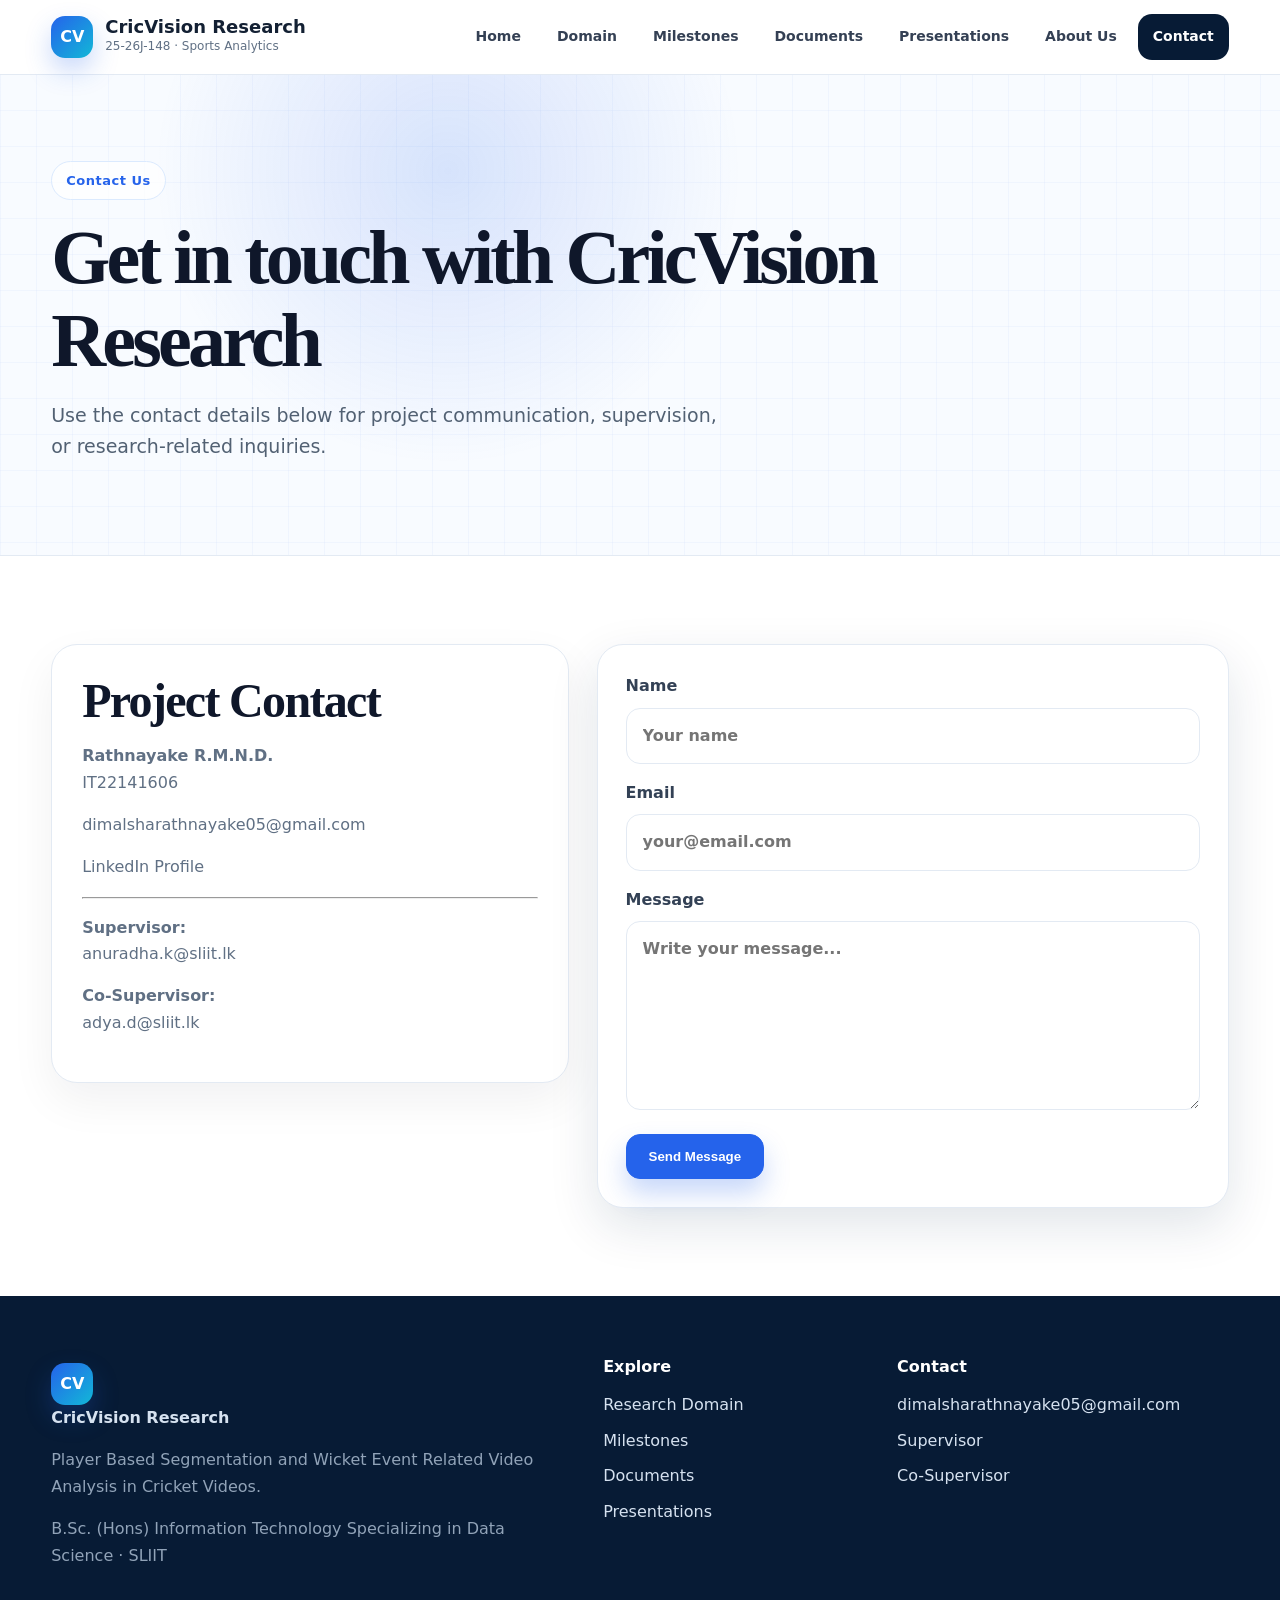
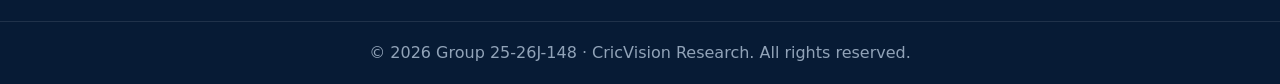
==== cricvision-research-website/contact.html @ 36f0047b "first commit" ====
<!DOCTYPE html>
<html lang="en">
<head>
  <meta charset="UTF-8" />
  <meta name="viewport" content="width=device-width, initial-scale=1.0" />
  <meta name="description" content="CricVision Research - Player Based Segmentation and Wicket Event Related Video Analysis in Cricket Videos." />
  <link rel="stylesheet" href="css/style.css" />
  <title>Contact Us | CricVision Research</title>
</head>
<body>
  <header class="site-header">
    <div class="container nav-shell">
      <a href="index.html" class="brand" aria-label="CricVision Research home">
        <span class="brand-mark">CV</span>
        <span><strong>CricVision Research</strong><small>25-26J-148 · Sports Analytics</small></span>
      </a>
      <button class="nav-toggle" aria-label="Open navigation" aria-expanded="false">
        <span></span><span></span><span></span>
      </button>
      <nav class="primary-nav" aria-label="Primary navigation">
        <a href="index.html">Home</a>
        <a href="domain.html">Domain</a>
        <a href="milestones.html">Milestones</a>
        <a href="documents.html">Documents</a>
        <a href="presentations.html">Presentations</a>
        <a href="about.html">About Us</a>
        <a href="contact.html">Contact</a>
      </nav>
    </div>
  </header>
  <main><section class="page-hero grid-bg"><div class="container"><span class="section-kicker">Contact Us</span><h1>Get in touch with CricVision Research</h1><p>Use the contact details below for project communication, supervision, or research-related inquiries.</p></div></section><section class="section"><div class="container contact-grid"><article class="content-card reveal"><h2>Project Contact</h2><p><strong>Rathnayake R.M.N.D.</strong><br>IT22141606</p><p><a href="mailto:dimalsharathnayake05@gmail.com">dimalsharathnayake05@gmail.com</a></p><p><a href="https://www.linkedin.com/in/dimalsha-rathnayake-b81723345" target="_blank" rel="noopener">LinkedIn Profile</a></p><hr><p><strong>Supervisor:</strong><br><a href="mailto:anuradha.k@sliit.lk">anuradha.k@sliit.lk</a></p><p><strong>Co-Supervisor:</strong><br><a href="mailto:adya.d@sliit.lk">adya.d@sliit.lk</a></p></article><form class="contact-form reveal" action="mailto:dimalsharathnayake05@gmail.com" method="post" enctype="text/plain"><label>Name<input type="text" name="name" placeholder="Your name"></label><label>Email<input type="email" name="email" placeholder="your@email.com"></label><label>Message<textarea name="message" rows="6" placeholder="Write your message..."></textarea></label><button class="btn btn-primary" type="submit">Send Message</button></form></div></section></main>
  <footer class="footer">
    <div class="container footer-grid">
      <div>
        <a class="footer-brand" href="index.html"><span class="brand-mark">CV</span><strong>CricVision Research</strong></a>
        <p>Player Based Segmentation and Wicket Event Related Video Analysis in Cricket Videos.</p>
        <p class="muted">B.Sc. (Hons) Information Technology Specializing in Data Science · SLIIT</p>
      </div>
      <div>
        <h4>Explore</h4>
        <a href="domain.html">Research Domain</a>
        <a href="milestones.html">Milestones</a>
        <a href="documents.html">Documents</a>
        <a href="presentations.html">Presentations</a>
      </div>
      <div>
        <h4>Contact</h4>
        <a href="mailto:dimalsharathnayake05@gmail.com">dimalsharathnayake05@gmail.com</a>
        <a href="mailto:anuradha.k@sliit.lk">Supervisor</a>
        <a href="mailto:adya.d@sliit.lk">Co-Supervisor</a>
      </div>
    </div>
    <div class="footer-bottom">© <span id="year"></span> Group 25-26J-148 · CricVision Research. All rights reserved.</div>
  </footer>
  <script src="js/main.js"></script>
</body>
</html>
---- cricvision-research-website/css/style.css ----
:root{--navy:#071b35;--deep:#0b2d4b;--blue:#2563eb;--cyan:#12b8d7;--ink:#132033;--muted:#607084;--line:#e3eaf3;--bg:#f7fbff;--white:#fff;--shadow:0 18px 50px rgba(11,45,75,.12);--radius:26px;}
*{box-sizing:border-box}html{scroll-behavior:smooth}body{margin:0;font-family:Inter,ui-sans-serif,system-ui,-apple-system,BlinkMacSystemFont,"Segoe UI",Arial,sans-serif;background:var(--white);color:var(--ink);line-height:1.65}a{color:inherit;text-decoration:none}img{max-width:100%;display:block}.container{width:min(1180px,92%);margin:auto}.grid-bg{background:linear-gradient(90deg,rgba(37,99,235,.04) 1px,transparent 1px),linear-gradient(0deg,rgba(37,99,235,.04) 1px,transparent 1px),radial-gradient(circle at 35% 20%,rgba(37,99,235,.16),transparent 32%),#f8fbff;background-size:36px 36px,36px 36px,100% 100%}
.site-header{position:sticky;top:0;z-index:20;background:rgba(255,255,255,.88);backdrop-filter:blur(18px);border-bottom:1px solid var(--line)}.nav-shell{height:74px;display:flex;align-items:center;justify-content:space-between;gap:24px}.brand,.footer-brand{display:flex;align-items:center;gap:12px}.brand-mark{width:42px;height:42px;border-radius:14px;display:grid;place-items:center;color:white;font-weight:900;background:linear-gradient(135deg,var(--blue),var(--cyan));box-shadow:0 12px 26px rgba(37,99,235,.25)}.brand strong{display:block;font-size:18px;line-height:1.05}.brand small{display:block;color:var(--muted);font-size:12px}.primary-nav{display:flex;align-items:center;gap:6px}.primary-nav a{padding:11px 15px;border-radius:14px;color:#344054;font-weight:650;font-size:14px}.primary-nav a:hover,.primary-nav a.active{background:var(--navy);color:#fff}.nav-toggle{display:none;background:#fff;border:1px solid var(--line);border-radius:14px;width:46px;height:42px;padding:9px}.nav-toggle span{display:block;height:2px;background:var(--ink);margin:5px 0;border-radius:2px}
.hero{padding:86px 0 92px;min-height:calc(100vh - 74px);display:flex;align-items:center}.hero-grid{display:grid;grid-template-columns:1fr 1.05fr;gap:56px;align-items:center}.eyebrow,.section-kicker{display:inline-flex;align-items:center;gap:8px;padding:8px 14px;border:1px solid #dbeafe;border-radius:999px;background:rgba(255,255,255,.72);color:var(--blue);font-weight:800;font-size:13px;letter-spacing:.04em}.eyebrow span{width:10px;height:10px;border-radius:50%;background:var(--blue);box-shadow:0 0 0 6px rgba(37,99,235,.13)}h1,h2,h3{font-family:Georgia,"Times New Roman",serif;color:#0f172a;line-height:1.08;margin:0}h1{font-size:clamp(42px,6vw,76px);letter-spacing:-.05em}h2{font-size:clamp(30px,4vw,48px);letter-spacing:-.035em}h3{font-size:22px}.hero-copy p,.page-hero p,.section-lead{font-size:19px;color:#526173;max-width:680px}.hero-actions{display:flex;gap:14px;flex-wrap:wrap;margin:28px 0}.btn{display:inline-flex;align-items:center;justify-content:center;padding:14px 22px;border-radius:14px;font-weight:800;border:1px solid var(--line);transition:.25s}.btn-primary{background:var(--blue);color:#fff;border-color:var(--blue);box-shadow:0 14px 26px rgba(37,99,235,.25)}.btn-primary:hover{transform:translateY(-2px);box-shadow:0 18px 32px rgba(37,99,235,.32)}.btn-soft{background:#fff;color:#344054}.btn-disabled{background:#eef2f7;color:#8a96a6;cursor:not-allowed}.metrics-row{display:grid;grid-template-columns:repeat(3,1fr);gap:14px;margin-top:36px}.metrics-row article{background:rgba(255,255,255,.78);border:1px solid var(--line);border-radius:20px;padding:18px;text-align:center;box-shadow:0 12px 34px rgba(15,23,42,.06)}.metrics-row strong{display:block;font-size:26px}.metrics-row span{font-size:13px;color:var(--muted);font-weight:700}
.browser-card{background:rgba(255,255,255,.84);border:1px solid var(--line);border-radius:30px;box-shadow:var(--shadow);padding:18px}.browser-dots{height:32px;display:flex;align-items:center;gap:8px}.browser-dots span{width:12px;height:12px;border-radius:50%;background:#f87171}.browser-dots span:nth-child(2){background:#fbbf24}.browser-dots span:nth-child(3){background:#34d399}.browser-dots em{margin-left:12px;color:#97a3b6;font-size:12px;font-style:normal;font-weight:700}.stadium-card{position:relative;min-height:360px;border-radius:22px;overflow:hidden;background:radial-gradient(circle at 50% 20%,#eff6ff 0 8%,transparent 9%),linear-gradient(160deg,#113b5c,#143d2e 45%,#a7c081 47%,#d8ccb1 61%,#7cb069 62%,#123);box-shadow:inset 0 0 80px rgba(255,255,255,.25)}.pitch{position:absolute;left:43%;bottom:0;width:130px;height:250px;background:linear-gradient(#d5c6a3,#eadfc7);clip-path:polygon(32% 0,68% 0,92% 100%,8% 100%);opacity:.85}.wickets{position:absolute;left:50%;top:46%;width:54px;height:86px;transform:translateX(-50%);border-left:8px solid #4b3a2b;border-right:8px solid #4b3a2b}.wickets:after{content:"";position:absolute;left:18px;top:0;height:86px;border-left:8px solid #4b3a2b}.signal-card{position:absolute;background:#fff;border:1px solid var(--line);border-radius:18px;padding:14px 18px;box-shadow:0 18px 34px rgba(15,23,42,.14);font-size:13px;color:var(--muted);font-weight:800}.signal-card strong{font-size:24px;color:var(--ink)}.signal-card.top{right:-26px;top:-14px}.signal-card.bottom{left:-30px;bottom:-22px}.signal-card.bottom span{display:inline-block;width:10px;height:10px;border-radius:50%;background:var(--blue);margin-right:8px}.query-bar{display:flex;justify-content:space-between;gap:10px;align-items:center;margin-top:14px;border:1px solid var(--line);border-radius:15px;padding:12px 16px;color:#7a8799;font-family:ui-monospace,SFMono-Regular,Menlo,monospace;font-size:13px}.query-bar span{background:#eff6ff;color:var(--blue);padding:3px 8px;border-radius:8px}.tag-row{display:flex;gap:10px;flex-wrap:wrap;margin-top:12px}.tag-row span{background:#f8fafc;border:1px solid var(--line);border-radius:12px;padding:8px 12px;color:#64748b;font-size:13px;font-weight:700}
.section{padding:88px 0}.section-alt{background:var(--bg)}.center{text-align:center}.center .section-lead{margin:18px auto 0}.feature-grid,.card-grid,.process-grid{display:grid;grid-template-columns:repeat(4,1fr);gap:22px;margin-top:38px}.feature-card,.process-card,.content-card,.download-card,.timeline-card,.team-card{background:#fff;border:1px solid var(--line);border-radius:var(--radius);box-shadow:0 18px 45px rgba(15,23,42,.06)}.feature-card{padding:28px}.feature-card .icon{width:54px;height:54px;border-radius:18px;display:grid;place-items:center;background:linear-gradient(135deg,var(--blue),var(--cyan));color:#fff;font-weight:900;margin-bottom:18px}.feature-card p,.process-card p,.content-card p,.team-text,.download-card p{color:var(--muted)}.split{display:grid;grid-template-columns:.9fr 1.1fr;gap:40px;align-items:center}.component-stack{display:grid;gap:18px}.component-stack article{background:#fff;border:1px solid var(--line);border-radius:24px;padding:24px;box-shadow:0 18px 45px rgba(15,23,42,.06)}.component-stack span,.doc-type{color:var(--blue);font-weight:900;font-size:12px;text-transform:uppercase;letter-spacing:.08em}.page-hero{padding:86px 0 74px;border-bottom:1px solid var(--line)}.page-hero h1{max-width:980px;margin-top:16px}.two-col{display:grid;grid-template-columns:repeat(2,1fr);gap:24px}.content-card{padding:30px}.nice-list{padding-left:20px;color:var(--muted)}.nice-list li{margin:8px 0}.process-grid{grid-template-columns:repeat(3,1fr)}.process-card{padding:26px}.process-card>span{display:inline-grid;place-items:center;width:42px;height:42px;border-radius:14px;background:#eff6ff;color:var(--blue);font-weight:900;margin-bottom:14px}.tech-cloud{display:flex;flex-wrap:wrap;gap:12px;justify-content:center}.tech-cloud span{padding:12px 16px;border-radius:999px;background:#fff;border:1px solid var(--line);box-shadow:0 10px 25px rgba(15,23,42,.05);font-weight:800;color:#475569}
.timeline{position:relative;max-width:980px;margin:auto}.timeline:before{content:"";position:absolute;left:18px;top:0;bottom:0;width:2px;background:linear-gradient(var(--cyan),var(--blue))}.timeline-item{position:relative;padding:0 0 24px 58px}.timeline-dot{position:absolute;left:7px;top:25px;width:24px;height:24px;border-radius:50%;background:#fff;border:6px solid var(--blue);box-shadow:0 0 0 8px rgba(37,99,235,.1)}.timeline-item.pending .timeline-dot{border-color:var(--cyan)}.timeline-card{padding:24px}.timeline-meta{display:flex;gap:10px;flex-wrap:wrap;align-items:center;margin-top:14px;color:var(--muted);font-size:14px;font-weight:700}.badge{padding:7px 10px;border-radius:999px}.badge.done{background:#dcfce7;color:#15803d}.badge.soon{background:#e0f2fe;color:#0369a1}.table-wrap{overflow:auto;border-radius:22px;border:1px solid var(--line);box-shadow:var(--shadow);margin-top:32px}table{width:100%;border-collapse:collapse;background:#fff}th,td{padding:16px 18px;text-align:left;border-bottom:1px solid var(--line)}th{background:linear-gradient(135deg,var(--blue),var(--cyan));color:#fff}tbody tr:nth-child(even){background:#f8fbff}.downloads{grid-template-columns:repeat(2,1fr)}.download-card{padding:26px;display:flex;justify-content:space-between;align-items:flex-end;gap:18px}
.team-grid{display:grid;grid-template-columns:repeat(2,minmax(260px,410px));justify-content:center;gap:28px}.team-card{text-align:center;overflow:hidden;padding-bottom:26px}.team-cover{height:150px;background:linear-gradient(135deg,#0b2d4b,#075985)}.avatar{width:112px;height:112px;margin:-56px auto 14px;border-radius:50%;display:grid;place-items:center;background:#fff;box-shadow:0 16px 35px rgba(15,23,42,.16);border:8px solid #fff}.avatar span{width:88px;height:88px;border-radius:50%;display:grid;place-items:center;background:linear-gradient(135deg,var(--blue),var(--cyan));color:#fff;font-size:28px;font-weight:900}.student-id{color:#64748b;margin-top:4px;letter-spacing:.06em}.role-pill{display:inline-block;margin:10px 18px;padding:10px 16px;border-radius:999px;background:#f1f5f9;color:#0377b5;font-weight:800}.team-text{padding:0 30px}.socials{display:flex;gap:12px;justify-content:center;margin-top:20px}.socials a{width:46px;height:46px;border-radius:50%;display:grid;place-items:center;background:#f8fafc;border:1px solid var(--line);color:#475569}.socials svg{width:22px;height:22px}.contact-grid{display:grid;grid-template-columns:.9fr 1.1fr;gap:28px;align-items:start}.contact-form{background:#fff;border:1px solid var(--line);border-radius:var(--radius);box-shadow:var(--shadow);padding:28px}.contact-form label{display:block;font-weight:800;color:#334155;margin-bottom:16px}.contact-form input,.contact-form textarea{width:100%;margin-top:8px;border:1px solid var(--line);border-radius:14px;padding:14px 16px;font:inherit;color:var(--ink);outline:none}.contact-form input:focus,.contact-form textarea:focus{border-color:var(--blue);box-shadow:0 0 0 4px rgba(37,99,235,.1)}
.footer{background:#071b35;color:#d6e2f0;padding:58px 0 0}.footer-grid{display:grid;grid-template-columns:1.4fr .7fr .9fr;gap:36px}.footer a{display:block;color:#d6e2f0;margin:9px 0}.footer h4{color:#fff;margin:0 0 12px}.footer p,.muted{color:#91a3b8}.footer-bottom{text-align:center;border-top:1px solid rgba(255,255,255,.1);padding:18px;margin-top:36px;color:#91a3b8}.reveal{opacity:0;transform:translateY(20px);transition:.7s ease}.reveal.visible{opacity:1;transform:translateY(0)}
@media (max-width:980px){.primary-nav{position:absolute;right:4%;top:82px;display:none;flex-direction:column;align-items:stretch;background:#fff;border:1px solid var(--line);border-radius:22px;padding:12px;box-shadow:var(--shadow);width:min(340px,92vw)}.primary-nav.open{display:flex}.nav-toggle{display:block}.hero-grid,.split,.two-col,.contact-grid{grid-template-columns:1fr}.hero{padding:56px 0}.feature-grid,.process-grid{grid-template-columns:repeat(2,1fr)}.downloads,.team-grid{grid-template-columns:1fr}.download-card{align-items:flex-start;flex-direction:column}.footer-grid{grid-template-columns:1fr}.hero-visual{order:-1}.stadium-card{min-height:280px}}
@media (max-width:620px){h1{font-size:42px}.section{padding:64px 0}.feature-grid,.process-grid,.metrics-row{grid-template-columns:1fr}.hero-actions{flex-direction:column}.btn{width:100%}.nav-shell{height:68px}.brand small{display:none}.timeline-item{padding-left:44px}.timeline:before{left:12px}.timeline-dot{left:1px}.table-wrap{font-size:14px}}
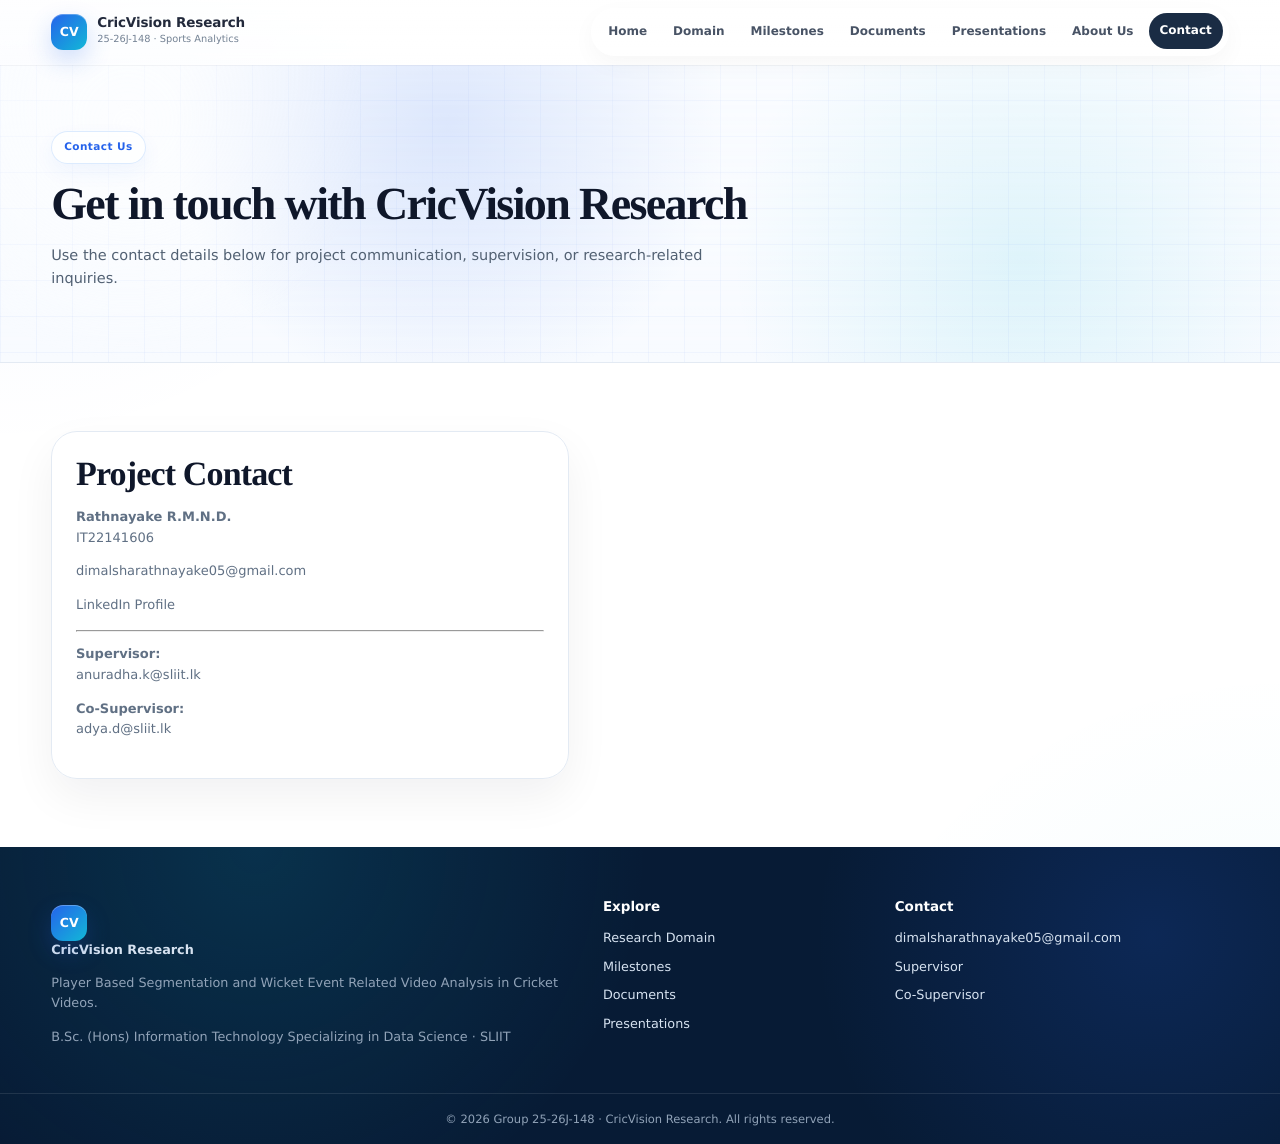
==== commit a4f0fa77: "Update contact.html" ====
--- a/cricvision-research-website/contact.html
+++ b/cricvision-research-website/contact.html
@@ -28,7 +28,31 @@
       </nav>
     </div>
   </header>
-  <main><section class="page-hero grid-bg"><div class="container"><span class="section-kicker">Contact Us</span><h1>Get in touch with CricVision Research</h1><p>Use the contact details below for project communication, supervision, or research-related inquiries.</p></div></section><section class="section"><div class="container contact-grid"><article class="content-card reveal"><h2>Project Contact</h2><p><strong>Rathnayake R.M.N.D.</strong><br>IT22141606</p><p><a href="mailto:dimalsharathnayake05@gmail.com">dimalsharathnayake05@gmail.com</a></p><p><a href="https://www.linkedin.com/in/dimalsha-rathnayake-b81723345" target="_blank" rel="noopener">LinkedIn Profile</a></p><hr><p><strong>Supervisor:</strong><br><a href="mailto:anuradha.k@sliit.lk">anuradha.k@sliit.lk</a></p><p><strong>Co-Supervisor:</strong><br><a href="mailto:adya.d@sliit.lk">adya.d@sliit.lk</a></p></article><form class="contact-form reveal" action="mailto:dimalsharathnayake05@gmail.com" method="post" enctype="text/plain"><label>Name<input type="text" name="name" placeholder="Your name"></label><label>Email<input type="email" name="email" placeholder="your@email.com"></label><label>Message<textarea name="message" rows="6" placeholder="Write your message..."></textarea></label><button class="btn btn-primary" type="submit">Send Message</button></form></div></section></main>
+
+  <main>
+    <section class="page-hero grid-bg">
+      <div class="container">
+        <span class="section-kicker">Contact Us</span>
+        <h1>Get in touch with CricVision Research</h1>
+        <p>Use the contact details below for project communication, supervision, or research-related inquiries.</p>
+      </div>
+    </section>
+
+    <section class="section">
+      <div class="container contact-grid">
+        <article class="content-card reveal">
+          <h2>Project Contact</h2>
+          <p><strong>Rathnayake R.M.N.D.</strong><br>IT22141606</p>
+          <p><a href="mailto:dimalsharathnayake05@gmail.com">dimalsharathnayake05@gmail.com</a></p>
+          <p><a href="https://www.linkedin.com/in/dimalsha-rathnayake-b81723345" target="_blank" rel="noopener">LinkedIn Profile</a></p>
+          <hr>
+          <p><strong>Supervisor:</strong><br><a href="mailto:anuradha.k@sliit.lk">anuradha.k@sliit.lk</a></p>
+          <p><strong>Co-Supervisor:</strong><br><a href="mailto:adya.d@sliit.lk">adya.d@sliit.lk</a></p>
+        </article>
+      </div>
+    </section>
+  </main>
+
   <footer class="footer">
     <div class="container footer-grid">
       <div>
@@ -52,6 +76,7 @@
     </div>
     <div class="footer-bottom">© <span id="year"></span> Group 25-26J-148 · CricVision Research. All rights reserved.</div>
   </footer>
+
   <script src="js/main.js"></script>
 </body>
-</html>+</html>
--- a/cricvision-research-website/css/style.css
+++ b/cricvision-research-website/css/style.css
@@ -1,12 +1,1646 @@
-
-:root{--navy:#071b35;--deep:#0b2d4b;--blue:#2563eb;--cyan:#12b8d7;--ink:#132033;--muted:#607084;--line:#e3eaf3;--bg:#f7fbff;--white:#fff;--shadow:0 18px 50px rgba(11,45,75,.12);--radius:26px;}
-*{box-sizing:border-box}html{scroll-behavior:smooth}body{margin:0;font-family:Inter,ui-sans-serif,system-ui,-apple-system,BlinkMacSystemFont,"Segoe UI",Arial,sans-serif;background:var(--white);color:var(--ink);line-height:1.65}a{color:inherit;text-decoration:none}img{max-width:100%;display:block}.container{width:min(1180px,92%);margin:auto}.grid-bg{background:linear-gradient(90deg,rgba(37,99,235,.04) 1px,transparent 1px),linear-gradient(0deg,rgba(37,99,235,.04) 1px,transparent 1px),radial-gradient(circle at 35% 20%,rgba(37,99,235,.16),transparent 32%),#f8fbff;background-size:36px 36px,36px 36px,100% 100%}
-.site-header{position:sticky;top:0;z-index:20;background:rgba(255,255,255,.88);backdrop-filter:blur(18px);border-bottom:1px solid var(--line)}.nav-shell{height:74px;display:flex;align-items:center;justify-content:space-between;gap:24px}.brand,.footer-brand{display:flex;align-items:center;gap:12px}.brand-mark{width:42px;height:42px;border-radius:14px;display:grid;place-items:center;color:white;font-weight:900;background:linear-gradient(135deg,var(--blue),var(--cyan));box-shadow:0 12px 26px rgba(37,99,235,.25)}.brand strong{display:block;font-size:18px;line-height:1.05}.brand small{display:block;color:var(--muted);font-size:12px}.primary-nav{display:flex;align-items:center;gap:6px}.primary-nav a{padding:11px 15px;border-radius:14px;color:#344054;font-weight:650;font-size:14px}.primary-nav a:hover,.primary-nav a.active{background:var(--navy);color:#fff}.nav-toggle{display:none;background:#fff;border:1px solid var(--line);border-radius:14px;width:46px;height:42px;padding:9px}.nav-toggle span{display:block;height:2px;background:var(--ink);margin:5px 0;border-radius:2px}
-.hero{padding:86px 0 92px;min-height:calc(100vh - 74px);display:flex;align-items:center}.hero-grid{display:grid;grid-template-columns:1fr 1.05fr;gap:56px;align-items:center}.eyebrow,.section-kicker{display:inline-flex;align-items:center;gap:8px;padding:8px 14px;border:1px solid #dbeafe;border-radius:999px;background:rgba(255,255,255,.72);color:var(--blue);font-weight:800;font-size:13px;letter-spacing:.04em}.eyebrow span{width:10px;height:10px;border-radius:50%;background:var(--blue);box-shadow:0 0 0 6px rgba(37,99,235,.13)}h1,h2,h3{font-family:Georgia,"Times New Roman",serif;color:#0f172a;line-height:1.08;margin:0}h1{font-size:clamp(42px,6vw,76px);letter-spacing:-.05em}h2{font-size:clamp(30px,4vw,48px);letter-spacing:-.035em}h3{font-size:22px}.hero-copy p,.page-hero p,.section-lead{font-size:19px;color:#526173;max-width:680px}.hero-actions{display:flex;gap:14px;flex-wrap:wrap;margin:28px 0}.btn{display:inline-flex;align-items:center;justify-content:center;padding:14px 22px;border-radius:14px;font-weight:800;border:1px solid var(--line);transition:.25s}.btn-primary{background:var(--blue);color:#fff;border-color:var(--blue);box-shadow:0 14px 26px rgba(37,99,235,.25)}.btn-primary:hover{transform:translateY(-2px);box-shadow:0 18px 32px rgba(37,99,235,.32)}.btn-soft{background:#fff;color:#344054}.btn-disabled{background:#eef2f7;color:#8a96a6;cursor:not-allowed}.metrics-row{display:grid;grid-template-columns:repeat(3,1fr);gap:14px;margin-top:36px}.metrics-row article{background:rgba(255,255,255,.78);border:1px solid var(--line);border-radius:20px;padding:18px;text-align:center;box-shadow:0 12px 34px rgba(15,23,42,.06)}.metrics-row strong{display:block;font-size:26px}.metrics-row span{font-size:13px;color:var(--muted);font-weight:700}
-.browser-card{background:rgba(255,255,255,.84);border:1px solid var(--line);border-radius:30px;box-shadow:var(--shadow);padding:18px}.browser-dots{height:32px;display:flex;align-items:center;gap:8px}.browser-dots span{width:12px;height:12px;border-radius:50%;background:#f87171}.browser-dots span:nth-child(2){background:#fbbf24}.browser-dots span:nth-child(3){background:#34d399}.browser-dots em{margin-left:12px;color:#97a3b6;font-size:12px;font-style:normal;font-weight:700}.stadium-card{position:relative;min-height:360px;border-radius:22px;overflow:hidden;background:radial-gradient(circle at 50% 20%,#eff6ff 0 8%,transparent 9%),linear-gradient(160deg,#113b5c,#143d2e 45%,#a7c081 47%,#d8ccb1 61%,#7cb069 62%,#123);box-shadow:inset 0 0 80px rgba(255,255,255,.25)}.pitch{position:absolute;left:43%;bottom:0;width:130px;height:250px;background:linear-gradient(#d5c6a3,#eadfc7);clip-path:polygon(32% 0,68% 0,92% 100%,8% 100%);opacity:.85}.wickets{position:absolute;left:50%;top:46%;width:54px;height:86px;transform:translateX(-50%);border-left:8px solid #4b3a2b;border-right:8px solid #4b3a2b}.wickets:after{content:"";position:absolute;left:18px;top:0;height:86px;border-left:8px solid #4b3a2b}.signal-card{position:absolute;background:#fff;border:1px solid var(--line);border-radius:18px;padding:14px 18px;box-shadow:0 18px 34px rgba(15,23,42,.14);font-size:13px;color:var(--muted);font-weight:800}.signal-card strong{font-size:24px;color:var(--ink)}.signal-card.top{right:-26px;top:-14px}.signal-card.bottom{left:-30px;bottom:-22px}.signal-card.bottom span{display:inline-block;width:10px;height:10px;border-radius:50%;background:var(--blue);margin-right:8px}.query-bar{display:flex;justify-content:space-between;gap:10px;align-items:center;margin-top:14px;border:1px solid var(--line);border-radius:15px;padding:12px 16px;color:#7a8799;font-family:ui-monospace,SFMono-Regular,Menlo,monospace;font-size:13px}.query-bar span{background:#eff6ff;color:var(--blue);padding:3px 8px;border-radius:8px}.tag-row{display:flex;gap:10px;flex-wrap:wrap;margin-top:12px}.tag-row span{background:#f8fafc;border:1px solid var(--line);border-radius:12px;padding:8px 12px;color:#64748b;font-size:13px;font-weight:700}
-.section{padding:88px 0}.section-alt{background:var(--bg)}.center{text-align:center}.center .section-lead{margin:18px auto 0}.feature-grid,.card-grid,.process-grid{display:grid;grid-template-columns:repeat(4,1fr);gap:22px;margin-top:38px}.feature-card,.process-card,.content-card,.download-card,.timeline-card,.team-card{background:#fff;border:1px solid var(--line);border-radius:var(--radius);box-shadow:0 18px 45px rgba(15,23,42,.06)}.feature-card{padding:28px}.feature-card .icon{width:54px;height:54px;border-radius:18px;display:grid;place-items:center;background:linear-gradient(135deg,var(--blue),var(--cyan));color:#fff;font-weight:900;margin-bottom:18px}.feature-card p,.process-card p,.content-card p,.team-text,.download-card p{color:var(--muted)}.split{display:grid;grid-template-columns:.9fr 1.1fr;gap:40px;align-items:center}.component-stack{display:grid;gap:18px}.component-stack article{background:#fff;border:1px solid var(--line);border-radius:24px;padding:24px;box-shadow:0 18px 45px rgba(15,23,42,.06)}.component-stack span,.doc-type{color:var(--blue);font-weight:900;font-size:12px;text-transform:uppercase;letter-spacing:.08em}.page-hero{padding:86px 0 74px;border-bottom:1px solid var(--line)}.page-hero h1{max-width:980px;margin-top:16px}.two-col{display:grid;grid-template-columns:repeat(2,1fr);gap:24px}.content-card{padding:30px}.nice-list{padding-left:20px;color:var(--muted)}.nice-list li{margin:8px 0}.process-grid{grid-template-columns:repeat(3,1fr)}.process-card{padding:26px}.process-card>span{display:inline-grid;place-items:center;width:42px;height:42px;border-radius:14px;background:#eff6ff;color:var(--blue);font-weight:900;margin-bottom:14px}.tech-cloud{display:flex;flex-wrap:wrap;gap:12px;justify-content:center}.tech-cloud span{padding:12px 16px;border-radius:999px;background:#fff;border:1px solid var(--line);box-shadow:0 10px 25px rgba(15,23,42,.05);font-weight:800;color:#475569}
-.timeline{position:relative;max-width:980px;margin:auto}.timeline:before{content:"";position:absolute;left:18px;top:0;bottom:0;width:2px;background:linear-gradient(var(--cyan),var(--blue))}.timeline-item{position:relative;padding:0 0 24px 58px}.timeline-dot{position:absolute;left:7px;top:25px;width:24px;height:24px;border-radius:50%;background:#fff;border:6px solid var(--blue);box-shadow:0 0 0 8px rgba(37,99,235,.1)}.timeline-item.pending .timeline-dot{border-color:var(--cyan)}.timeline-card{padding:24px}.timeline-meta{display:flex;gap:10px;flex-wrap:wrap;align-items:center;margin-top:14px;color:var(--muted);font-size:14px;font-weight:700}.badge{padding:7px 10px;border-radius:999px}.badge.done{background:#dcfce7;color:#15803d}.badge.soon{background:#e0f2fe;color:#0369a1}.table-wrap{overflow:auto;border-radius:22px;border:1px solid var(--line);box-shadow:var(--shadow);margin-top:32px}table{width:100%;border-collapse:collapse;background:#fff}th,td{padding:16px 18px;text-align:left;border-bottom:1px solid var(--line)}th{background:linear-gradient(135deg,var(--blue),var(--cyan));color:#fff}tbody tr:nth-child(even){background:#f8fbff}.downloads{grid-template-columns:repeat(2,1fr)}.download-card{padding:26px;display:flex;justify-content:space-between;align-items:flex-end;gap:18px}
-.team-grid{display:grid;grid-template-columns:repeat(2,minmax(260px,410px));justify-content:center;gap:28px}.team-card{text-align:center;overflow:hidden;padding-bottom:26px}.team-cover{height:150px;background:linear-gradient(135deg,#0b2d4b,#075985)}.avatar{width:112px;height:112px;margin:-56px auto 14px;border-radius:50%;display:grid;place-items:center;background:#fff;box-shadow:0 16px 35px rgba(15,23,42,.16);border:8px solid #fff}.avatar span{width:88px;height:88px;border-radius:50%;display:grid;place-items:center;background:linear-gradient(135deg,var(--blue),var(--cyan));color:#fff;font-size:28px;font-weight:900}.student-id{color:#64748b;margin-top:4px;letter-spacing:.06em}.role-pill{display:inline-block;margin:10px 18px;padding:10px 16px;border-radius:999px;background:#f1f5f9;color:#0377b5;font-weight:800}.team-text{padding:0 30px}.socials{display:flex;gap:12px;justify-content:center;margin-top:20px}.socials a{width:46px;height:46px;border-radius:50%;display:grid;place-items:center;background:#f8fafc;border:1px solid var(--line);color:#475569}.socials svg{width:22px;height:22px}.contact-grid{display:grid;grid-template-columns:.9fr 1.1fr;gap:28px;align-items:start}.contact-form{background:#fff;border:1px solid var(--line);border-radius:var(--radius);box-shadow:var(--shadow);padding:28px}.contact-form label{display:block;font-weight:800;color:#334155;margin-bottom:16px}.contact-form input,.contact-form textarea{width:100%;margin-top:8px;border:1px solid var(--line);border-radius:14px;padding:14px 16px;font:inherit;color:var(--ink);outline:none}.contact-form input:focus,.contact-form textarea:focus{border-color:var(--blue);box-shadow:0 0 0 4px rgba(37,99,235,.1)}
-.footer{background:#071b35;color:#d6e2f0;padding:58px 0 0}.footer-grid{display:grid;grid-template-columns:1.4fr .7fr .9fr;gap:36px}.footer a{display:block;color:#d6e2f0;margin:9px 0}.footer h4{color:#fff;margin:0 0 12px}.footer p,.muted{color:#91a3b8}.footer-bottom{text-align:center;border-top:1px solid rgba(255,255,255,.1);padding:18px;margin-top:36px;color:#91a3b8}.reveal{opacity:0;transform:translateY(20px);transition:.7s ease}.reveal.visible{opacity:1;transform:translateY(0)}
-@media (max-width:980px){.primary-nav{position:absolute;right:4%;top:82px;display:none;flex-direction:column;align-items:stretch;background:#fff;border:1px solid var(--line);border-radius:22px;padding:12px;box-shadow:var(--shadow);width:min(340px,92vw)}.primary-nav.open{display:flex}.nav-toggle{display:block}.hero-grid,.split,.two-col,.contact-grid{grid-template-columns:1fr}.hero{padding:56px 0}.feature-grid,.process-grid{grid-template-columns:repeat(2,1fr)}.downloads,.team-grid{grid-template-columns:1fr}.download-card{align-items:flex-start;flex-direction:column}.footer-grid{grid-template-columns:1fr}.hero-visual{order:-1}.stadium-card{min-height:280px}}
-@media (max-width:620px){h1{font-size:42px}.section{padding:64px 0}.feature-grid,.process-grid,.metrics-row{grid-template-columns:1fr}.hero-actions{flex-direction:column}.btn{width:100%}.nav-shell{height:68px}.brand small{display:none}.timeline-item{padding-left:44px}.timeline:before{left:12px}.timeline-dot{left:1px}.table-wrap{font-size:14px}}
+:root {
+  --navy: #071b35;
+  --deep: #0b2d4b;
+  --blue: #2563eb;
+  --blue-2: #1d4ed8;
+  --cyan: #12b8d7;
+  --cyan-soft: #e0f7ff;
+  --ink: #132033;
+  --heading: #0f172a;
+  --muted: #607084;
+  --line: #e3eaf3;
+  --bg: #f7fbff;
+  --white: #ffffff;
+
+  --shadow-sm: 0 8px 24px rgba(15, 23, 42, 0.07);
+  --shadow: 0 18px 50px rgba(11, 45, 75, 0.12);
+  --shadow-lg: 0 28px 80px rgba(11, 45, 75, 0.16);
+
+  --radius: 26px;
+  --radius-md: 18px;
+  --radius-sm: 14px;
+
+  --ease: cubic-bezier(0.22, 1, 0.36, 1);
+  --fast: 180ms var(--ease);
+  --normal: 320ms var(--ease);
+  --slow: 720ms var(--ease);
+}
+
+* {
+  box-sizing: border-box;
+}
+
+html {
+  scroll-behavior: smooth;
+  font-size: 14px;
+}
+
+body {
+  margin: 0;
+  font-family: Inter, ui-sans-serif, system-ui, -apple-system, BlinkMacSystemFont,
+    "Segoe UI", Arial, sans-serif;
+  background:
+    radial-gradient(circle at top left, rgba(37, 99, 235, 0.06), transparent 32rem),
+    radial-gradient(circle at bottom right, rgba(18, 184, 215, 0.06), transparent 34rem),
+    var(--white);
+  color: var(--ink);
+  font-size: 14px;
+  line-height: 1.6;
+  overflow-x: hidden;
+  text-rendering: geometricPrecision;
+  -webkit-font-smoothing: antialiased;
+}
+
+body::selection {
+  background: rgba(37, 99, 235, 0.18);
+  color: var(--heading);
+}
+
+a {
+  color: inherit;
+  text-decoration: none;
+}
+
+img {
+  max-width: 100%;
+  display: block;
+}
+
+button,
+input,
+textarea {
+  font-family: inherit;
+}
+
+.container {
+  width: min(1180px, 92%);
+  margin: auto;
+}
+
+.grid-bg {
+  position: relative;
+  background:
+    linear-gradient(90deg, rgba(37, 99, 235, 0.045) 1px, transparent 1px),
+    linear-gradient(0deg, rgba(37, 99, 235, 0.045) 1px, transparent 1px),
+    radial-gradient(circle at 35% 20%, rgba(37, 99, 235, 0.16), transparent 32%),
+    radial-gradient(circle at 80% 65%, rgba(18, 184, 215, 0.12), transparent 28%),
+    #f8fbff;
+  background-size: 36px 36px, 36px 36px, 100% 100%, 100% 100%;
+}
+
+.grid-bg::before {
+  content: "";
+  position: absolute;
+  inset: 0;
+  pointer-events: none;
+  background:
+    radial-gradient(circle at 10% 20%, rgba(255, 255, 255, 0.92), transparent 20%),
+    linear-gradient(180deg, rgba(255, 255, 255, 0.3), transparent);
+  opacity: 0.65;
+}
+
+.grid-bg > * {
+  position: relative;
+  z-index: 1;
+}
+
+/* ================================
+   HEADER / NAVIGATION - APPLE STYLE GLASS
+================================ */
+
+.site-header {
+  position: sticky;
+  top: 0;
+  z-index: 100;
+  background: rgba(255, 255, 255, 0.58);
+  backdrop-filter: saturate(180%) blur(26px);
+  -webkit-backdrop-filter: saturate(180%) blur(26px);
+  border-bottom: 1px solid rgba(255, 255, 255, 0.42);
+  box-shadow: 0 1px 0 rgba(15, 23, 42, 0.04);
+  transition:
+    background var(--normal),
+    box-shadow var(--normal),
+    border-color var(--normal);
+}
+
+.site-header::before {
+  content: "";
+  position: absolute;
+  inset: 0;
+  background:
+    linear-gradient(
+      180deg,
+      rgba(255, 255, 255, 0.72),
+      rgba(255, 255, 255, 0.38)
+    );
+  pointer-events: none;
+  z-index: -1;
+}
+
+.site-header:hover {
+  background: rgba(255, 255, 255, 0.72);
+  border-bottom-color: rgba(227, 234, 243, 0.65);
+  box-shadow: 0 10px 35px rgba(15, 23, 42, 0.06);
+}
+
+.nav-shell {
+  height: 64px;
+  display: flex;
+  align-items: center;
+  justify-content: space-between;
+  gap: 22px;
+}
+
+.brand,
+.footer-brand {
+  display: flex;
+  align-items: center;
+  gap: 10px;
+}
+
+.brand {
+  transition: transform var(--normal), opacity var(--normal);
+}
+
+.brand:hover {
+  transform: translateY(-1px);
+  opacity: 0.92;
+}
+
+.brand-mark {
+  width: 36px;
+  height: 36px;
+  border-radius: 12px;
+  display: grid;
+  place-items: center;
+  position: relative;
+  overflow: hidden;
+  color: white;
+  font-size: 12.5px;
+  font-weight: 900;
+  background: linear-gradient(135deg, var(--blue), var(--cyan));
+  box-shadow:
+    0 10px 24px rgba(37, 99, 235, 0.22),
+    inset 0 1px 0 rgba(255, 255, 255, 0.28);
+}
+
+.brand-mark::after {
+  content: "";
+  position: absolute;
+  inset: -60%;
+  background: linear-gradient(
+    120deg,
+    transparent 35%,
+    rgba(255, 255, 255, 0.45),
+    transparent 65%
+  );
+  transform: translateX(-120%) rotate(25deg);
+  animation: shine 5s ease-in-out infinite;
+}
+
+.brand strong {
+  display: block;
+  font-size: 13.5px;
+  line-height: 1.05;
+  color: rgba(15, 23, 42, 0.92);
+  letter-spacing: -0.01em;
+}
+
+.brand small {
+  display: block;
+  color: rgba(96, 112, 132, 0.88);
+  font-size: 9.8px;
+  margin-top: 2px;
+}
+
+.primary-nav {
+  display: flex;
+  align-items: center;
+  gap: 4px;
+  padding: 5px;
+  border-radius: 999px;
+  background: rgba(255, 255, 255, 0.38);
+  border: 1px solid rgba(255, 255, 255, 0.42);
+  box-shadow:
+    inset 0 1px 0 rgba(255, 255, 255, 0.42),
+    0 8px 24px rgba(15, 23, 42, 0.035);
+}
+
+.primary-nav a {
+  position: relative;
+  padding: 8px 11px;
+  border-radius: 999px;
+  color: rgba(52, 64, 84, 0.9);
+  font-weight: 650;
+  font-size: 12px;
+  transition:
+    color var(--fast),
+    background var(--fast),
+    transform var(--fast),
+    box-shadow var(--fast);
+}
+
+.primary-nav a::before {
+  content: "";
+  position: absolute;
+  inset: 0;
+  border-radius: inherit;
+  background: rgba(7, 27, 53, 0.92);
+  opacity: 0;
+  transform: scale(0.92);
+  transition: opacity var(--fast), transform var(--fast);
+  z-index: -1;
+}
+
+.primary-nav a:hover,
+.primary-nav a.active {
+  color: #fff;
+  transform: translateY(-1px);
+}
+
+.primary-nav a:hover::before,
+.primary-nav a.active::before {
+  opacity: 1;
+  transform: scale(1);
+}
+
+.nav-toggle {
+  display: none;
+  background: rgba(255, 255, 255, 0.58);
+  backdrop-filter: saturate(180%) blur(20px);
+  -webkit-backdrop-filter: saturate(180%) blur(20px);
+  border: 1px solid rgba(227, 234, 243, 0.72);
+  border-radius: 13px;
+  width: 42px;
+  height: 38px;
+  padding: 8px;
+  cursor: pointer;
+  transition: transform var(--fast), box-shadow var(--fast), background var(--fast);
+}
+
+.nav-toggle:hover {
+  transform: translateY(-1px);
+  background: rgba(255, 255, 255, 0.82);
+  box-shadow: var(--shadow-sm);
+}
+
+.nav-toggle span {
+  display: block;
+  height: 2px;
+  background: var(--ink);
+  margin: 5px 0;
+  border-radius: 2px;
+  transition: transform var(--normal), opacity var(--normal);
+}
+
+/* ================================
+   HERO
+================================ */
+
+.hero {
+  padding: 66px 0 72px;
+  min-height: calc(100vh - 64px);
+  display: flex;
+  align-items: center;
+}
+
+.hero-grid {
+  display: grid;
+  grid-template-columns: 1fr 1.05fr;
+  gap: 50px;
+  align-items: center;
+}
+
+.eyebrow,
+.section-kicker {
+  display: inline-flex;
+  align-items: center;
+  gap: 7px;
+  padding: 7px 12px;
+  border: 1px solid rgba(219, 234, 254, 0.95);
+  border-radius: 999px;
+  background: rgba(255, 255, 255, 0.72);
+  color: var(--blue);
+  font-weight: 800;
+  font-size: 10.5px;
+  letter-spacing: 0.04em;
+  box-shadow: 0 8px 20px rgba(37, 99, 235, 0.06);
+}
+
+.eyebrow span {
+  width: 8px;
+  height: 8px;
+  border-radius: 50%;
+  background: var(--blue);
+  box-shadow: 0 0 0 5px rgba(37, 99, 235, 0.13);
+  animation: pulseDot 2.6s ease-in-out infinite;
+}
+
+h1,
+h2,
+h3 {
+  font-family: Georgia, "Times New Roman", serif;
+  color: var(--heading);
+  line-height: 1.14;
+  margin: 0;
+}
+
+h1 {
+  font-size: clamp(30px, 3.8vw, 46px);
+  letter-spacing: -0.035em;
+  margin-top: 18px;
+}
+
+h2 {
+  font-size: clamp(24px, 2.7vw, 34px);
+  letter-spacing: -0.025em;
+}
+
+h3 {
+  font-size: 18px;
+}
+
+.hero-copy p,
+.page-hero p,
+.section-lead {
+  font-size: 14.5px;
+  color: #526173;
+  max-width: 660px;
+}
+
+.hero-copy p {
+  margin-top: 16px;
+}
+
+.hero-actions {
+  display: flex;
+  gap: 12px;
+  flex-wrap: wrap;
+  margin: 24px 0;
+}
+
+.btn {
+  display: inline-flex;
+  align-items: center;
+  justify-content: center;
+  position: relative;
+  overflow: hidden;
+  padding: 11px 17px;
+  border-radius: 13px;
+  font-size: 12.5px;
+  font-weight: 800;
+  border: 1px solid var(--line);
+  transition:
+    transform var(--normal),
+    box-shadow var(--normal),
+    border-color var(--normal),
+    background var(--normal),
+    color var(--normal);
+}
+
+.btn::after {
+  content: "";
+  position: absolute;
+  inset: 0;
+  background: linear-gradient(
+    110deg,
+    transparent 30%,
+    rgba(255, 255, 255, 0.36),
+    transparent 70%
+  );
+  transform: translateX(-120%);
+  transition: transform 620ms var(--ease);
+}
+
+.btn:hover::after {
+  transform: translateX(120%);
+}
+
+.btn-primary {
+  background: linear-gradient(135deg, var(--blue), var(--blue-2));
+  color: #fff;
+  border-color: rgba(37, 99, 235, 0.8);
+  box-shadow: 0 14px 26px rgba(37, 99, 235, 0.25);
+}
+
+.btn-primary:hover {
+  transform: translateY(-3px);
+  box-shadow: 0 20px 38px rgba(37, 99, 235, 0.34);
+}
+
+.btn-soft {
+  background: rgba(255, 255, 255, 0.86);
+  color: #344054;
+  box-shadow: 0 10px 22px rgba(15, 23, 42, 0.05);
+}
+
+.btn-soft:hover {
+  transform: translateY(-3px);
+  border-color: rgba(37, 99, 235, 0.25);
+  box-shadow: var(--shadow-sm);
+}
+
+.btn-disabled {
+  background: #eef2f7;
+  color: #8a96a6;
+  cursor: not-allowed;
+}
+
+.metrics-row {
+  display: grid;
+  grid-template-columns: repeat(3, 1fr);
+  gap: 12px;
+  margin-top: 30px;
+}
+
+.metrics-row article {
+  background: rgba(255, 255, 255, 0.78);
+  border: 1px solid var(--line);
+  border-radius: 18px;
+  padding: 14px;
+  text-align: center;
+  box-shadow: 0 12px 34px rgba(15, 23, 42, 0.06);
+  transition: transform var(--normal), box-shadow var(--normal), border-color var(--normal);
+}
+
+.metrics-row article:hover {
+  transform: translateY(-5px);
+  box-shadow: var(--shadow);
+  border-color: rgba(37, 99, 235, 0.25);
+}
+
+.metrics-row strong {
+  display: block;
+  font-size: 19px;
+  color: var(--heading);
+}
+
+.metrics-row span {
+  font-size: 11px;
+  color: var(--muted);
+  font-weight: 700;
+}
+
+/* ================================
+   HERO VISUAL
+================================ */
+
+.hero-visual {
+  perspective: 1100px;
+}
+
+.browser-card {
+  position: relative;
+  background: rgba(255, 255, 255, 0.84);
+  border: 1px solid rgba(227, 234, 243, 0.95);
+  border-radius: 28px;
+  box-shadow: var(--shadow);
+  padding: 16px;
+  transform-style: preserve-3d;
+  animation: floatCard 6s ease-in-out infinite;
+}
+
+.browser-card::before {
+  content: "";
+  position: absolute;
+  inset: -1px;
+  border-radius: inherit;
+  pointer-events: none;
+  background: linear-gradient(
+    135deg,
+    rgba(37, 99, 235, 0.22),
+    transparent 35%,
+    rgba(18, 184, 215, 0.18)
+  );
+  opacity: 0;
+  transition: opacity var(--normal);
+  z-index: -1;
+}
+
+.browser-card:hover::before {
+  opacity: 1;
+}
+
+.browser-dots {
+  height: 30px;
+  display: flex;
+  align-items: center;
+  gap: 7px;
+}
+
+.browser-dots span {
+  width: 10px;
+  height: 10px;
+  border-radius: 50%;
+  background: #f87171;
+}
+
+.browser-dots span:nth-child(2) {
+  background: #fbbf24;
+}
+
+.browser-dots span:nth-child(3) {
+  background: #34d399;
+}
+
+.browser-dots em {
+  margin-left: 10px;
+  color: #97a3b6;
+  font-size: 10px;
+  font-style: normal;
+  font-weight: 700;
+}
+
+.stadium-card {
+  position: relative;
+  min-height: 320px;
+  border-radius: 20px;
+  overflow: hidden;
+  background:
+    radial-gradient(circle at 50% 20%, #eff6ff 0 8%, transparent 9%),
+    linear-gradient(
+      160deg,
+      #113b5c,
+      #143d2e 45%,
+      #a7c081 47%,
+      #d8ccb1 61%,
+      #7cb069 62%,
+      #123
+    );
+  box-shadow: inset 0 0 80px rgba(255, 255, 255, 0.25);
+}
+
+.stadium-card::after {
+  content: "";
+  position: absolute;
+  inset: 0;
+  background:
+    linear-gradient(120deg, transparent 20%, rgba(255, 255, 255, 0.13), transparent 45%),
+    radial-gradient(circle at center, transparent 25%, rgba(0, 0, 0, 0.13));
+  transform: translateX(-30%);
+  animation: stadiumGlow 6.5s ease-in-out infinite;
+}
+
+.pitch {
+  position: absolute;
+  left: 43%;
+  bottom: 0;
+  width: 120px;
+  height: 230px;
+  background: linear-gradient(#d5c6a3, #eadfc7);
+  clip-path: polygon(32% 0, 68% 0, 92% 100%, 8% 100%);
+  opacity: 0.85;
+  z-index: 1;
+}
+
+.wickets {
+  position: absolute;
+  left: 50%;
+  top: 46%;
+  width: 50px;
+  height: 80px;
+  transform: translateX(-50%);
+  border-left: 7px solid #4b3a2b;
+  border-right: 7px solid #4b3a2b;
+  z-index: 2;
+}
+
+.wickets::after {
+  content: "";
+  position: absolute;
+  left: 17px;
+  top: 0;
+  height: 80px;
+  border-left: 7px solid #4b3a2b;
+}
+
+.signal-card {
+  position: absolute;
+  z-index: 4;
+  background: rgba(255, 255, 255, 0.92);
+  backdrop-filter: blur(12px);
+  -webkit-backdrop-filter: blur(12px);
+  border: 1px solid rgba(227, 234, 243, 0.98);
+  border-radius: 16px;
+  padding: 11px 14px;
+  box-shadow: 0 18px 34px rgba(15, 23, 42, 0.14);
+  font-size: 10.5px;
+  color: var(--muted);
+  font-weight: 800;
+}
+
+.signal-card strong {
+  font-size: 18px;
+  color: var(--ink);
+}
+
+.signal-card.top {
+  right: -24px;
+  top: -12px;
+  animation: floatSmall 4s ease-in-out infinite;
+}
+
+.signal-card.bottom {
+  left: -28px;
+  bottom: -20px;
+  animation: floatSmall 4.6s ease-in-out infinite reverse;
+}
+
+.signal-card.bottom span {
+  display: inline-block;
+  width: 8px;
+  height: 8px;
+  border-radius: 50%;
+  background: var(--blue);
+  margin-right: 7px;
+  animation: pulseDot 2s ease-in-out infinite;
+}
+
+.query-bar {
+  display: flex;
+  justify-content: space-between;
+  gap: 10px;
+  align-items: center;
+  margin-top: 13px;
+  border: 1px solid var(--line);
+  border-radius: 14px;
+  padding: 10px 14px;
+  color: #7a8799;
+  background: rgba(248, 250, 252, 0.75);
+  font-family: ui-monospace, SFMono-Regular, Menlo, monospace;
+  font-size: 10.5px;
+}
+
+.query-bar span {
+  background: #eff6ff;
+  color: var(--blue);
+  padding: 3px 7px;
+  border-radius: 8px;
+  font-weight: 900;
+}
+
+.tag-row {
+  display: flex;
+  gap: 8px;
+  flex-wrap: wrap;
+  margin-top: 11px;
+}
+
+.tag-row span {
+  background: #f8fafc;
+  border: 1px solid var(--line);
+  border-radius: 11px;
+  padding: 7px 10px;
+  color: #64748b;
+  font-size: 10.5px;
+  font-weight: 700;
+  transition: transform var(--fast), background var(--fast), color var(--fast);
+}
+
+.tag-row span:hover {
+  transform: translateY(-2px);
+  background: var(--navy);
+  color: #fff;
+}
+
+/* ================================
+   SECTIONS / CARDS
+================================ */
+
+.section {
+  padding: 68px 0;
+}
+
+.section-alt {
+  background:
+    radial-gradient(circle at 12% 10%, rgba(37, 99, 235, 0.06), transparent 24rem),
+    var(--bg);
+}
+
+.center {
+  text-align: center;
+}
+
+.center .section-lead {
+  margin: 16px auto 0;
+}
+
+.feature-grid,
+.card-grid,
+.process-grid {
+  display: grid;
+  grid-template-columns: repeat(4, 1fr);
+  gap: 20px;
+  margin-top: 34px;
+}
+
+.feature-card,
+.process-card,
+.content-card,
+.download-card,
+.timeline-card,
+.team-card {
+  position: relative;
+  overflow: hidden;
+  background: rgba(255, 255, 255, 0.94);
+  border: 1px solid var(--line);
+  border-radius: var(--radius);
+  box-shadow: 0 18px 45px rgba(15, 23, 42, 0.06);
+  transition: transform var(--normal), box-shadow var(--normal), border-color var(--normal);
+}
+
+.feature-card::before,
+.process-card::before,
+.content-card::before,
+.download-card::before,
+.timeline-card::before,
+.team-card::before {
+  content: "";
+  position: absolute;
+  inset: 0;
+  background: linear-gradient(
+    135deg,
+    rgba(37, 99, 235, 0.06),
+    transparent 42%,
+    rgba(18, 184, 215, 0.05)
+  );
+  opacity: 0;
+  transition: opacity var(--normal);
+  pointer-events: none;
+}
+
+.feature-card:hover,
+.process-card:hover,
+.content-card:hover,
+.download-card:hover,
+.timeline-card:hover,
+.team-card:hover {
+  transform: translateY(-7px);
+  border-color: rgba(37, 99, 235, 0.22);
+  box-shadow: var(--shadow);
+}
+
+.feature-card:hover::before,
+.process-card:hover::before,
+.content-card:hover::before,
+.download-card:hover::before,
+.timeline-card:hover::before,
+.team-card:hover::before {
+  opacity: 1;
+}
+
+.feature-card {
+  padding: 22px;
+}
+
+.feature-card .icon {
+  width: 48px;
+  height: 48px;
+  border-radius: 16px;
+  display: grid;
+  place-items: center;
+  background: linear-gradient(135deg, var(--blue), var(--cyan));
+  color: #fff;
+  font-size: 12px;
+  font-weight: 900;
+  margin-bottom: 16px;
+  box-shadow: 0 12px 24px rgba(37, 99, 235, 0.22);
+  transition: transform var(--normal);
+}
+
+.feature-card:hover .icon {
+  transform: rotate(-4deg) scale(1.06);
+}
+
+.feature-card p,
+.process-card p,
+.content-card p,
+.team-text,
+.download-card p,
+.component-stack p,
+.timeline-card p {
+  color: var(--muted);
+  font-size: 13px;
+}
+
+.split {
+  display: grid;
+  grid-template-columns: 0.9fr 1.1fr;
+  gap: 36px;
+  align-items: center;
+}
+
+.component-stack {
+  display: grid;
+  gap: 16px;
+}
+
+.component-stack article {
+  position: relative;
+  overflow: hidden;
+  background: #fff;
+  border: 1px solid var(--line);
+  border-radius: 22px;
+  padding: 21px;
+  box-shadow: 0 18px 45px rgba(15, 23, 42, 0.06);
+  transition: transform var(--normal), box-shadow var(--normal), border-color var(--normal);
+}
+
+.component-stack article:hover {
+  transform: translateX(6px);
+  border-color: rgba(37, 99, 235, 0.25);
+  box-shadow: var(--shadow);
+}
+
+.component-stack span,
+.doc-type {
+  color: var(--blue);
+  font-weight: 900;
+  font-size: 10px;
+  text-transform: uppercase;
+  letter-spacing: 0.08em;
+}
+
+/* ================================
+   PAGE HERO
+================================ */
+
+.page-hero {
+  padding: 66px 0 56px;
+  border-bottom: 1px solid var(--line);
+}
+
+.page-hero h1 {
+  max-width: 960px;
+  margin-top: 14px;
+}
+
+.two-col {
+  display: grid;
+  grid-template-columns: repeat(2, 1fr);
+  gap: 22px;
+}
+
+.content-card {
+  padding: 24px;
+}
+
+.nice-list {
+  padding-left: 19px;
+  color: var(--muted);
+  font-size: 13px;
+}
+
+.nice-list li {
+  margin: 7px 0;
+}
+
+.process-grid {
+  grid-template-columns: repeat(3, 1fr);
+}
+
+.process-card {
+  padding: 23px;
+}
+
+.process-card > span {
+  display: inline-grid;
+  place-items: center;
+  width: 38px;
+  height: 38px;
+  border-radius: 13px;
+  background: #eff6ff;
+  color: var(--blue);
+  font-size: 13px;
+  font-weight: 900;
+  margin-bottom: 13px;
+  transition: transform var(--normal), background var(--normal), color var(--normal);
+}
+
+.process-card:hover > span {
+  transform: scale(1.08);
+  background: var(--blue);
+  color: #fff;
+}
+
+.tech-cloud {
+  display: flex;
+  flex-wrap: wrap;
+  gap: 10px;
+  justify-content: center;
+}
+
+.tech-cloud span {
+  padding: 10px 13px;
+  border-radius: 999px;
+  background: #fff;
+  border: 1px solid var(--line);
+  box-shadow: 0 10px 25px rgba(15, 23, 42, 0.05);
+  font-size: 12.5px;
+  font-weight: 800;
+  color: #475569;
+  transition: transform var(--fast), box-shadow var(--fast), color var(--fast), border-color var(--fast);
+}
+
+.tech-cloud span:hover {
+  transform: translateY(-3px);
+  color: var(--blue);
+  border-color: rgba(37, 99, 235, 0.25);
+  box-shadow: var(--shadow-sm);
+}
+
+/* ================================
+   TIMELINE
+================================ */
+
+.timeline {
+  position: relative;
+  max-width: 960px;
+  margin: auto;
+}
+
+.timeline::before {
+  content: "";
+  position: absolute;
+  left: 18px;
+  top: 0;
+  bottom: 0;
+  width: 2px;
+  background: linear-gradient(var(--cyan), var(--blue));
+}
+
+.timeline-item {
+  position: relative;
+  padding: 0 0 22px 56px;
+}
+
+.timeline-dot {
+  position: absolute;
+  left: 7px;
+  top: 23px;
+  width: 22px;
+  height: 22px;
+  border-radius: 50%;
+  background: #fff;
+  border: 5px solid var(--blue);
+  box-shadow: 0 0 0 7px rgba(37, 99, 235, 0.1);
+  z-index: 2;
+}
+
+.timeline-item.completed .timeline-dot {
+  animation: pulseRing 3s ease-in-out infinite;
+}
+
+.timeline-item.pending .timeline-dot {
+  border-color: var(--cyan);
+}
+
+.timeline-card {
+  padding: 22px;
+}
+
+.timeline-card:hover {
+  transform: translateX(5px);
+}
+
+.timeline-meta {
+  display: flex;
+  gap: 9px;
+  flex-wrap: wrap;
+  align-items: center;
+  margin-top: 13px;
+  color: var(--muted);
+  font-size: 11.5px;
+  font-weight: 700;
+}
+
+.badge {
+  padding: 6px 9px;
+  border-radius: 999px;
+  font-size: 11px;
+}
+
+.badge.done {
+  background: #dcfce7;
+  color: #15803d;
+}
+
+.badge.soon {
+  background: #e0f2fe;
+  color: #0369a1;
+}
+
+/* ================================
+   TABLE
+================================ */
+
+.table-wrap {
+  overflow: auto;
+  border-radius: 20px;
+  border: 1px solid var(--line);
+  box-shadow: var(--shadow);
+  margin-top: 30px;
+}
+
+table {
+  width: 100%;
+  border-collapse: collapse;
+  background: #fff;
+  font-size: 12.8px;
+}
+
+th,
+td {
+  padding: 13px 15px;
+  text-align: left;
+  border-bottom: 1px solid var(--line);
+}
+
+th {
+  background: linear-gradient(135deg, var(--blue), var(--cyan));
+  color: #fff;
+  font-size: 12px;
+}
+
+tbody tr {
+  transition: background var(--fast), transform var(--fast);
+}
+
+tbody tr:nth-child(even) {
+  background: #f8fbff;
+}
+
+tbody tr:hover {
+  background: #eff6ff;
+}
+
+/* ================================
+   DOWNLOADS / DOCUMENTS
+================================ */
+
+.downloads {
+  grid-template-columns: repeat(2, 1fr);
+}
+
+.download-card {
+  padding: 23px;
+  display: flex;
+  justify-content: space-between;
+  align-items: flex-end;
+  gap: 16px;
+}
+
+/* ================================
+   TEAM
+================================ */
+
+.team-grid {
+  display: grid;
+  grid-template-columns: repeat(2, minmax(260px, 390px));
+  justify-content: center;
+  gap: 26px;
+}
+
+.team-card {
+  text-align: center;
+  padding-bottom: 24px;
+}
+
+.team-cover {
+  height: 135px;
+  background:
+    radial-gradient(circle at 30% 20%, rgba(18, 184, 215, 0.35), transparent 28%),
+    linear-gradient(135deg, #0b2d4b, #075985);
+}
+
+.avatar {
+  width: 100px;
+  height: 100px;
+  margin: -50px auto 13px;
+  border-radius: 50%;
+  display: grid;
+  place-items: center;
+  background: #fff;
+  box-shadow: 0 16px 35px rgba(15, 23, 42, 0.16);
+  border: 7px solid #fff;
+  transition: transform var(--normal);
+}
+
+.team-card:hover .avatar {
+  transform: translateY(-4px) scale(1.03);
+}
+
+.avatar span {
+  width: 78px;
+  height: 78px;
+  border-radius: 50%;
+  display: grid;
+  place-items: center;
+  background: linear-gradient(135deg, var(--blue), var(--cyan));
+  color: #fff;
+  font-size: 22px;
+  font-weight: 900;
+}
+
+.student-id {
+  color: #64748b;
+  margin-top: 4px;
+  letter-spacing: 0.06em;
+  font-size: 11.5px;
+}
+
+.role-pill {
+  display: inline-block;
+  margin: 9px 16px;
+  padding: 9px 14px;
+  border-radius: 999px;
+  background: #f1f5f9;
+  color: #0377b5;
+  font-size: 11.5px;
+  font-weight: 800;
+}
+
+.team-text {
+  padding: 0 28px;
+}
+
+.socials {
+  display: flex;
+  gap: 11px;
+  justify-content: center;
+  margin-top: 18px;
+}
+
+.socials a {
+  width: 42px;
+  height: 42px;
+  border-radius: 50%;
+  display: grid;
+  place-items: center;
+  background: #f8fafc;
+  border: 1px solid var(--line);
+  color: #475569;
+  transition: transform var(--fast), background var(--fast), color var(--fast), box-shadow var(--fast);
+}
+
+.socials a:hover {
+  transform: translateY(-4px) rotate(-3deg);
+  background: var(--blue);
+  color: #fff;
+  box-shadow: 0 14px 26px rgba(37, 99, 235, 0.28);
+}
+
+.socials svg {
+  width: 19px;
+  height: 19px;
+}
+
+/* ================================
+   CONTACT
+================================ */
+
+.contact-grid {
+  display: grid;
+  grid-template-columns: 0.9fr 1.1fr;
+  gap: 26px;
+  align-items: start;
+}
+
+.contact-form {
+  background: rgba(255, 255, 255, 0.95);
+  border: 1px solid var(--line);
+  border-radius: var(--radius);
+  box-shadow: var(--shadow);
+  padding: 24px;
+}
+
+.contact-form label {
+  display: block;
+  font-weight: 800;
+  color: #334155;
+  margin-bottom: 14px;
+  font-size: 12.8px;
+}
+
+.contact-form input,
+.contact-form textarea {
+  width: 100%;
+  margin-top: 7px;
+  border: 1px solid var(--line);
+  border-radius: 13px;
+  padding: 12px 14px;
+  font: inherit;
+  font-size: 13px;
+  color: var(--ink);
+  outline: none;
+  background: #fff;
+  transition: border-color var(--fast), box-shadow var(--fast), transform var(--fast);
+}
+
+.contact-form input:focus,
+.contact-form textarea:focus {
+  border-color: var(--blue);
+  box-shadow: 0 0 0 4px rgba(37, 99, 235, 0.1);
+  transform: translateY(-1px);
+}
+
+/* ================================
+   FOOTER
+================================ */
+
+.footer {
+  position: relative;
+  overflow: hidden;
+  background: #071b35;
+  color: #d6e2f0;
+  padding: 50px 0 0;
+  font-size: 12.8px;
+}
+
+.footer::before {
+  content: "";
+  position: absolute;
+  inset: 0;
+  background:
+    radial-gradient(circle at 20% 0%, rgba(18, 184, 215, 0.14), transparent 28rem),
+    radial-gradient(circle at 90% 30%, rgba(37, 99, 235, 0.18), transparent 24rem);
+  pointer-events: none;
+}
+
+.footer > * {
+  position: relative;
+  z-index: 1;
+}
+
+.footer-grid {
+  display: grid;
+  grid-template-columns: 1.4fr 0.7fr 0.9fr;
+  gap: 32px;
+}
+
+.footer a {
+  display: block;
+  color: #d6e2f0;
+  margin: 8px 0;
+  font-size: 12.8px;
+  transition: color var(--fast), transform var(--fast);
+}
+
+.footer a:hover {
+  color: #fff;
+  transform: translateX(3px);
+}
+
+.footer h4 {
+  color: #fff;
+  margin: 0 0 11px;
+  font-size: 13.5px;
+}
+
+.footer p,
+.muted {
+  color: #91a3b8;
+  font-size: 12.8px;
+}
+
+.footer-bottom {
+  text-align: center;
+  border-top: 1px solid rgba(255, 255, 255, 0.1);
+  padding: 16px;
+  margin-top: 32px;
+  color: #91a3b8;
+  font-size: 11.5px;
+}
+
+/* ================================
+   SCROLL REVEAL ANIMATION
+================================ */
+
+.reveal {
+  opacity: 0;
+  transform: translateY(24px) scale(0.985);
+  transition:
+    opacity 700ms var(--ease),
+    transform 700ms var(--ease);
+  will-change: opacity, transform;
+}
+
+.reveal.visible {
+  opacity: 1;
+  transform: translateY(0) scale(1);
+}
+
+.feature-grid .reveal:nth-child(2),
+.card-grid .reveal:nth-child(2),
+.process-grid .reveal:nth-child(2),
+.timeline .reveal:nth-child(2) {
+  transition-delay: 70ms;
+}
+
+.feature-grid .reveal:nth-child(3),
+.card-grid .reveal:nth-child(3),
+.process-grid .reveal:nth-child(3),
+.timeline .reveal:nth-child(3) {
+  transition-delay: 140ms;
+}
+
+.feature-grid .reveal:nth-child(4),
+.card-grid .reveal:nth-child(4),
+.process-grid .reveal:nth-child(4),
+.timeline .reveal:nth-child(4) {
+  transition-delay: 210ms;
+}
+
+/* ================================
+   KEYFRAMES
+================================ */
+
+@keyframes shine {
+  0%,
+  70%,
+  100% {
+    transform: translateX(-120%) rotate(25deg);
+  }
+
+  82% {
+    transform: translateX(120%) rotate(25deg);
+  }
+}
+
+@keyframes pulseDot {
+  0%,
+  100% {
+    box-shadow: 0 0 0 5px rgba(37, 99, 235, 0.13);
+  }
+
+  50% {
+    box-shadow: 0 0 0 9px rgba(37, 99, 235, 0.04);
+  }
+}
+
+@keyframes pulseRing {
+  0%,
+  100% {
+    box-shadow: 0 0 0 7px rgba(37, 99, 235, 0.1);
+  }
+
+  50% {
+    box-shadow: 0 0 0 11px rgba(37, 99, 235, 0.04);
+  }
+}
+
+@keyframes floatCard {
+  0%,
+  100% {
+    transform: translateY(0) rotateX(0deg) rotateY(0deg);
+  }
+
+  50% {
+    transform: translateY(-10px) rotateX(1.5deg) rotateY(-1.5deg);
+  }
+}
+
+@keyframes floatSmall {
+  0%,
+  100% {
+    transform: translateY(0);
+  }
+
+  50% {
+    transform: translateY(-8px);
+  }
+}
+
+@keyframes stadiumGlow {
+  0%,
+  100% {
+    transform: translateX(-35%);
+    opacity: 0.45;
+  }
+
+  50% {
+    transform: translateX(25%);
+    opacity: 0.8;
+  }
+}
+
+/* ================================
+   RESPONSIVE
+================================ */
+
+@media (max-width: 980px) {
+  .primary-nav {
+    position: absolute;
+    right: 4%;
+    top: 74px;
+    display: flex;
+    flex-direction: column;
+    align-items: stretch;
+    gap: 4px;
+    padding: 12px;
+    width: min(330px, 92vw);
+    border-radius: 24px;
+
+    background: rgba(255, 255, 255, 0.72);
+    backdrop-filter: saturate(180%) blur(28px);
+    -webkit-backdrop-filter: saturate(180%) blur(28px);
+    border: 1px solid rgba(255, 255, 255, 0.48);
+    box-shadow: 0 24px 70px rgba(15, 23, 42, 0.16);
+
+    opacity: 0;
+    transform: translateY(-12px) scale(0.98);
+    pointer-events: none;
+    transition: opacity var(--normal), transform var(--normal);
+  }
+
+  .primary-nav.open {
+    opacity: 1;
+    transform: translateY(0) scale(1);
+    pointer-events: auto;
+  }
+
+  .primary-nav a {
+    font-size: 13px;
+    padding: 11px 13px;
+  }
+
+  .primary-nav a::before {
+    background: rgba(7, 27, 53, 0.94);
+  }
+
+  .nav-toggle {
+    display: block;
+  }
+
+  .hero-grid,
+  .split,
+  .two-col,
+  .contact-grid {
+    grid-template-columns: 1fr;
+  }
+
+  .hero {
+    padding: 52px 0;
+  }
+
+  .feature-grid,
+  .process-grid {
+    grid-template-columns: repeat(2, 1fr);
+  }
+
+  .downloads,
+  .team-grid {
+    grid-template-columns: 1fr;
+  }
+
+  .download-card {
+    align-items: flex-start;
+    flex-direction: column;
+  }
+
+  .footer-grid {
+    grid-template-columns: 1fr;
+  }
+
+  .hero-visual {
+    order: -1;
+  }
+
+  .stadium-card {
+    min-height: 270px;
+  }
+}
+
+@media (max-width: 620px) {
+  html {
+    font-size: 13px;
+  }
+
+  body {
+    font-size: 13px;
+  }
+
+  h1 {
+    font-size: 28px;
+    line-height: 1.16;
+  }
+
+  h2 {
+    font-size: 23px;
+    line-height: 1.2;
+  }
+
+  h3 {
+    font-size: 16px;
+  }
+
+  .hero-copy p,
+  .page-hero p,
+  .section-lead {
+    font-size: 13px;
+  }
+
+  .section {
+    padding: 56px 0;
+  }
+
+  .page-hero {
+    padding: 56px 0 48px;
+  }
+
+  .feature-grid,
+  .process-grid,
+  .metrics-row {
+    grid-template-columns: 1fr;
+  }
+
+  .hero-actions {
+    flex-direction: column;
+  }
+
+  .btn {
+    width: 100%;
+    font-size: 12.5px;
+  }
+
+  .nav-shell {
+    height: 64px;
+  }
+
+  .brand strong {
+    font-size: 13.5px;
+  }
+
+  .brand small {
+    display: none;
+  }
+
+  .brand-mark {
+    width: 36px;
+    height: 36px;
+  }
+
+  .timeline-item {
+    padding-left: 42px;
+  }
+
+  .timeline::before {
+    left: 12px;
+  }
+
+  .timeline-dot {
+    left: 2px;
+  }
+
+  .table-wrap {
+    font-size: 12px;
+  }
+
+  .download-card,
+  .content-card,
+  .feature-card,
+  .process-card,
+  .timeline-card {
+    padding: 20px;
+  }
+
+  .stadium-card {
+    min-height: 240px;
+  }
+
+  .signal-card.top {
+    right: 8px;
+    top: 8px;
+  }
+
+  .signal-card.bottom {
+    left: 8px;
+    bottom: 8px;
+  }
+
+  .query-bar {
+    font-size: 10px;
+    flex-direction: column;
+    align-items: flex-start;
+  }
+}
+
+/* ================================
+   ACCESSIBILITY
+================================ */
+
+@media (prefers-reduced-motion: reduce) {
+  *,
+  *::before,
+  *::after {
+    animation-duration: 0.001ms !important;
+    animation-iteration-count: 1 !important;
+    scroll-behavior: auto !important;
+    transition-duration: 0.001ms !important;
+  }
+
+  .reveal {
+    opacity: 1;
+    transform: none;
+  }
+}
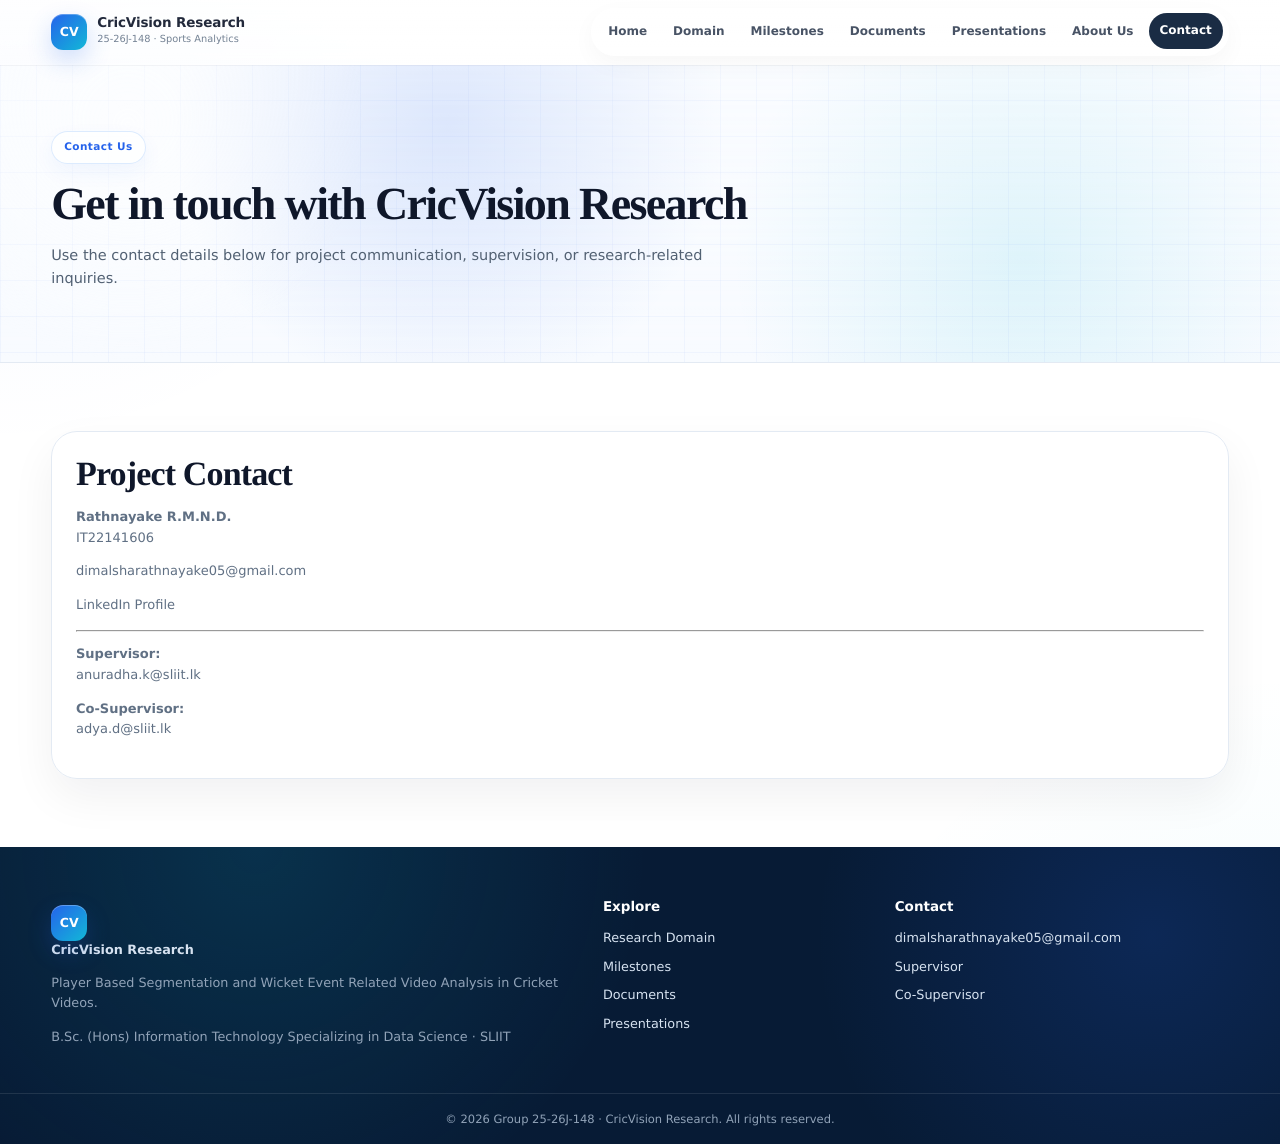
==== commit 53545b41: "Update contact.html" ====
--- a/cricvision-research-website/contact.html
+++ b/cricvision-research-website/contact.html
@@ -12,11 +12,16 @@
     <div class="container nav-shell">
       <a href="index.html" class="brand" aria-label="CricVision Research home">
         <span class="brand-mark">CV</span>
-        <span><strong>CricVision Research</strong><small>25-26J-148 · Sports Analytics</small></span>
+        <span>
+          <strong>CricVision Research</strong>
+          <small>25-26J-148 · Sports Analytics</small>
+        </span>
       </a>
+
       <button class="nav-toggle" aria-label="Open navigation" aria-expanded="false">
         <span></span><span></span><span></span>
       </button>
+
       <nav class="primary-nav" aria-label="Primary navigation">
         <a href="index.html">Home</a>
         <a href="domain.html">Domain</a>
@@ -39,15 +44,36 @@
     </section>
 
     <section class="section">
-      <div class="container contact-grid">
+      <div class="container">
         <article class="content-card reveal">
           <h2>Project Contact</h2>
-          <p><strong>Rathnayake R.M.N.D.</strong><br>IT22141606</p>
-          <p><a href="mailto:dimalsharathnayake05@gmail.com">dimalsharathnayake05@gmail.com</a></p>
-          <p><a href="https://www.linkedin.com/in/dimalsha-rathnayake-b81723345" target="_blank" rel="noopener">LinkedIn Profile</a></p>
-          <hr>
-          <p><strong>Supervisor:</strong><br><a href="mailto:anuradha.k@sliit.lk">anuradha.k@sliit.lk</a></p>
-          <p><strong>Co-Supervisor:</strong><br><a href="mailto:adya.d@sliit.lk">adya.d@sliit.lk</a></p>
+
+          <p>
+            <strong>Rathnayake R.M.N.D.</strong><br />
+            IT22141606
+          </p>
+
+          <p>
+            <a href="mailto:dimalsharathnayake05@gmail.com">dimalsharathnayake05@gmail.com</a>
+          </p>
+
+          <p>
+            <a href="https://www.linkedin.com/in/dimalsha-rathnayake-b81723345" target="_blank" rel="noopener">
+              LinkedIn Profile
+            </a>
+          </p>
+
+          <hr />
+
+          <p>
+            <strong>Supervisor:</strong><br />
+            <a href="mailto:anuradha.k@sliit.lk">anuradha.k@sliit.lk</a>
+          </p>
+
+          <p>
+            <strong>Co-Supervisor:</strong><br />
+            <a href="mailto:adya.d@sliit.lk">adya.d@sliit.lk</a>
+          </p>
         </article>
       </div>
     </section>
@@ -56,10 +82,14 @@
   <footer class="footer">
     <div class="container footer-grid">
       <div>
-        <a class="footer-brand" href="index.html"><span class="brand-mark">CV</span><strong>CricVision Research</strong></a>
+        <a class="footer-brand" href="index.html">
+          <span class="brand-mark">CV</span>
+          <strong>CricVision Research</strong>
+        </a>
         <p>Player Based Segmentation and Wicket Event Related Video Analysis in Cricket Videos.</p>
         <p class="muted">B.Sc. (Hons) Information Technology Specializing in Data Science · SLIIT</p>
       </div>
+
       <div>
         <h4>Explore</h4>
         <a href="domain.html">Research Domain</a>
@@ -67,6 +97,7 @@
         <a href="documents.html">Documents</a>
         <a href="presentations.html">Presentations</a>
       </div>
+
       <div>
         <h4>Contact</h4>
         <a href="mailto:dimalsharathnayake05@gmail.com">dimalsharathnayake05@gmail.com</a>
@@ -74,7 +105,10 @@
         <a href="mailto:adya.d@sliit.lk">Co-Supervisor</a>
       </div>
     </div>
-    <div class="footer-bottom">© <span id="year"></span> Group 25-26J-148 · CricVision Research. All rights reserved.</div>
+
+    <div class="footer-bottom">
+      © <span id="year"></span> Group 25-26J-148 · CricVision Research. All rights reserved.
+    </div>
   </footer>
 
   <script src="js/main.js"></script>
--- a/cricvision-research-website/css/style.css
+++ b/cricvision-research-website/css/style.css
@@ -1644,3 +1644,24 @@
     transform: none;
   }
 }
+
+
+.member-photo {
+  width: 120px;
+  height: 120px;
+  margin: -60px auto 16px;
+  border-radius: 50%;
+  overflow: hidden;
+  border: 4px solid #fff;
+  box-shadow: 0 12px 30px rgba(0, 0, 0, 0.12);
+  background: #f3f6fb;
+  position: relative;
+  z-index: 2;
+}
+
+.member-photo img {
+  width: 100%;
+  height: 100%;
+  object-fit: cover;
+  display: block;
+}
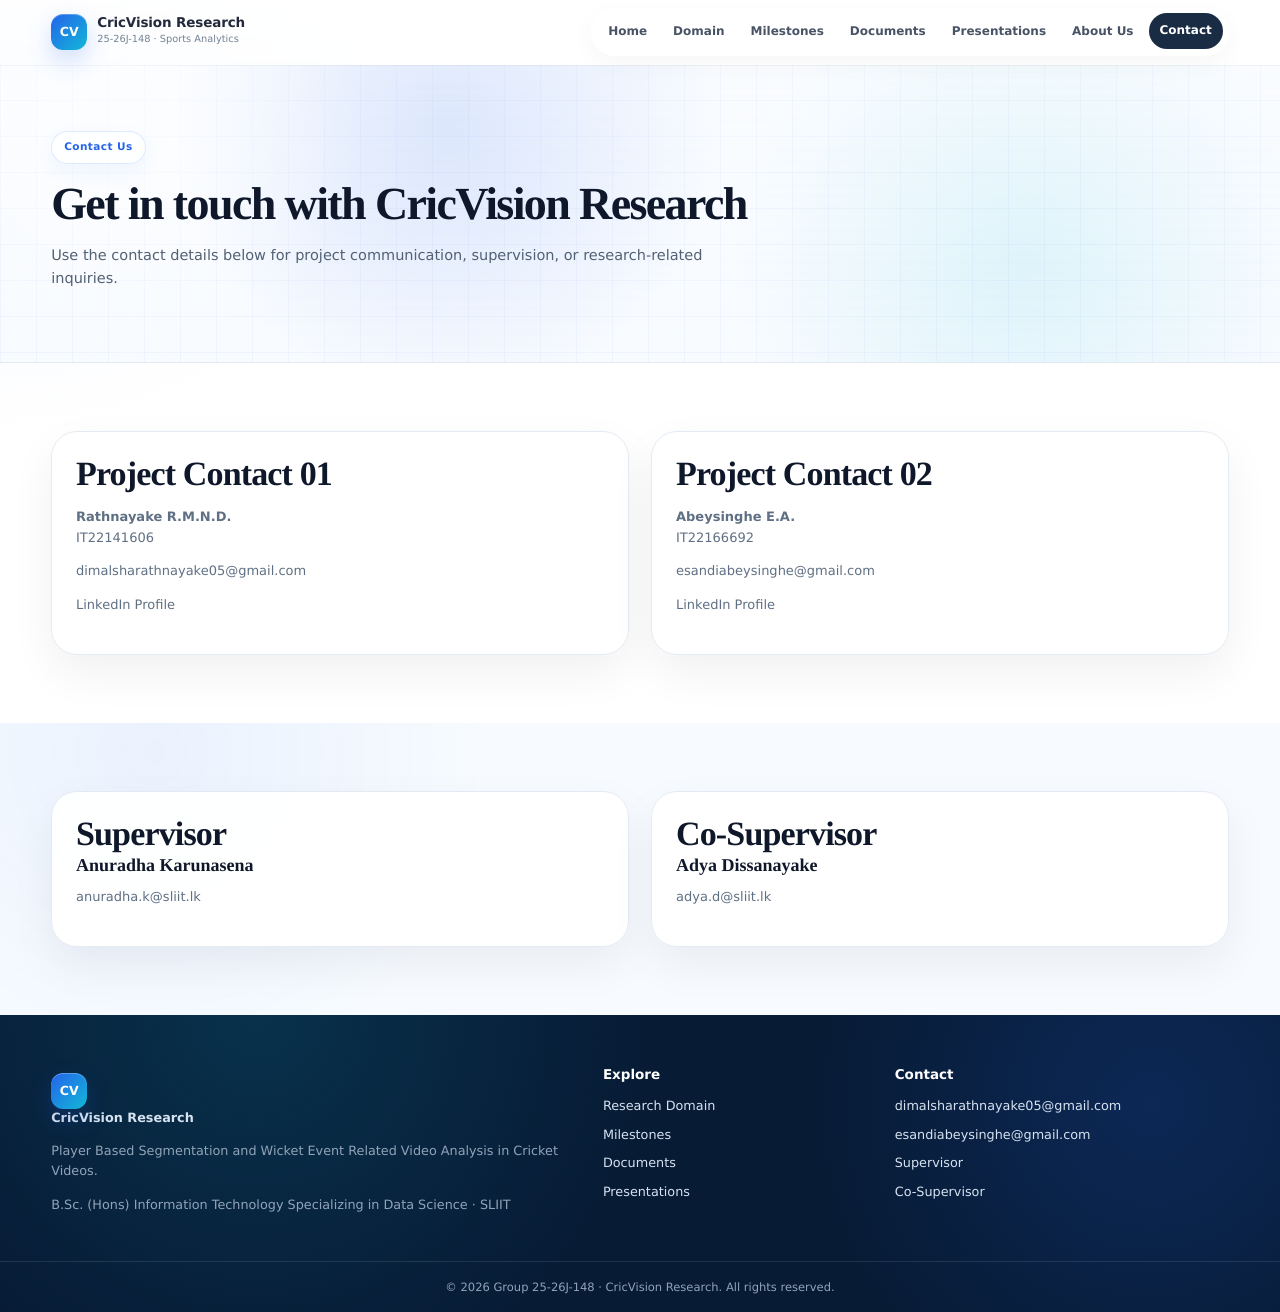
==== commit d937b5e9: "Update contact.html" ====
--- a/cricvision-research-website/contact.html
+++ b/cricvision-research-website/contact.html
@@ -29,7 +29,7 @@
         <a href="documents.html">Documents</a>
         <a href="presentations.html">Presentations</a>
         <a href="about.html">About Us</a>
-        <a href="contact.html">Contact</a>
+        <a href="contact.html" class="active">Contact</a>
       </nav>
     </div>
   </header>
@@ -44,9 +44,9 @@
     </section>
 
     <section class="section">
-      <div class="container">
+      <div class="container two-col">
         <article class="content-card reveal">
-          <h2>Project Contact</h2>
+          <h2>Project Contact 01</h2>
 
           <p>
             <strong>Rathnayake R.M.N.D.</strong><br />
@@ -62,18 +62,41 @@
               LinkedIn Profile
             </a>
           </p>
+        </article>
 
-          <hr />
+        <article class="content-card reveal">
+          <h2>Project Contact 02</h2>
 
           <p>
-            <strong>Supervisor:</strong><br />
-            <a href="mailto:anuradha.k@sliit.lk">anuradha.k@sliit.lk</a>
+            <strong>Abeysinghe E.A.</strong><br />
+            IT22166692
           </p>
 
           <p>
-            <strong>Co-Supervisor:</strong><br />
-            <a href="mailto:adya.d@sliit.lk">adya.d@sliit.lk</a>
+            <a href="mailto:esandiabeysinghe@gmail.com">esandiabeysinghe@gmail.com</a>
           </p>
+
+          <p>
+            <a href="https://www.linkedin.com/in/esandi-abeysinghe/?lipi=urn%3Ali%3Apage%3Ad_flagship3_profile_view_base_contact_details%3BhwqTV2hOSoKPVsVFg6BXkw%3D%3D" target="_blank" rel="noopener">
+              LinkedIn Profile
+            </a>
+          </p>
+        </article>
+      </div>
+    </section>
+
+    <section class="section section-alt">
+      <div class="container two-col">
+        <article class="content-card reveal">
+          <h2>Supervisor</h2>
+          <h3>Anuradha Karunasena</h3>
+          <p><a href="mailto:anuradha.k@sliit.lk">anuradha.k@sliit.lk</a></p>
+        </article>
+
+        <article class="content-card reveal">
+          <h2>Co-Supervisor</h2>
+          <h3>Adya Dissanayake</h3>
+          <p><a href="mailto:adya.d@sliit.lk">adya.d@sliit.lk</a></p>
         </article>
       </div>
     </section>
@@ -101,6 +124,7 @@
       <div>
         <h4>Contact</h4>
         <a href="mailto:dimalsharathnayake05@gmail.com">dimalsharathnayake05@gmail.com</a>
+        <a href="mailto:esandiabeysinghe@gmail.com">esandiabeysinghe@gmail.com</a>
         <a href="mailto:anuradha.k@sliit.lk">Supervisor</a>
         <a href="mailto:adya.d@sliit.lk">Co-Supervisor</a>
       </div>
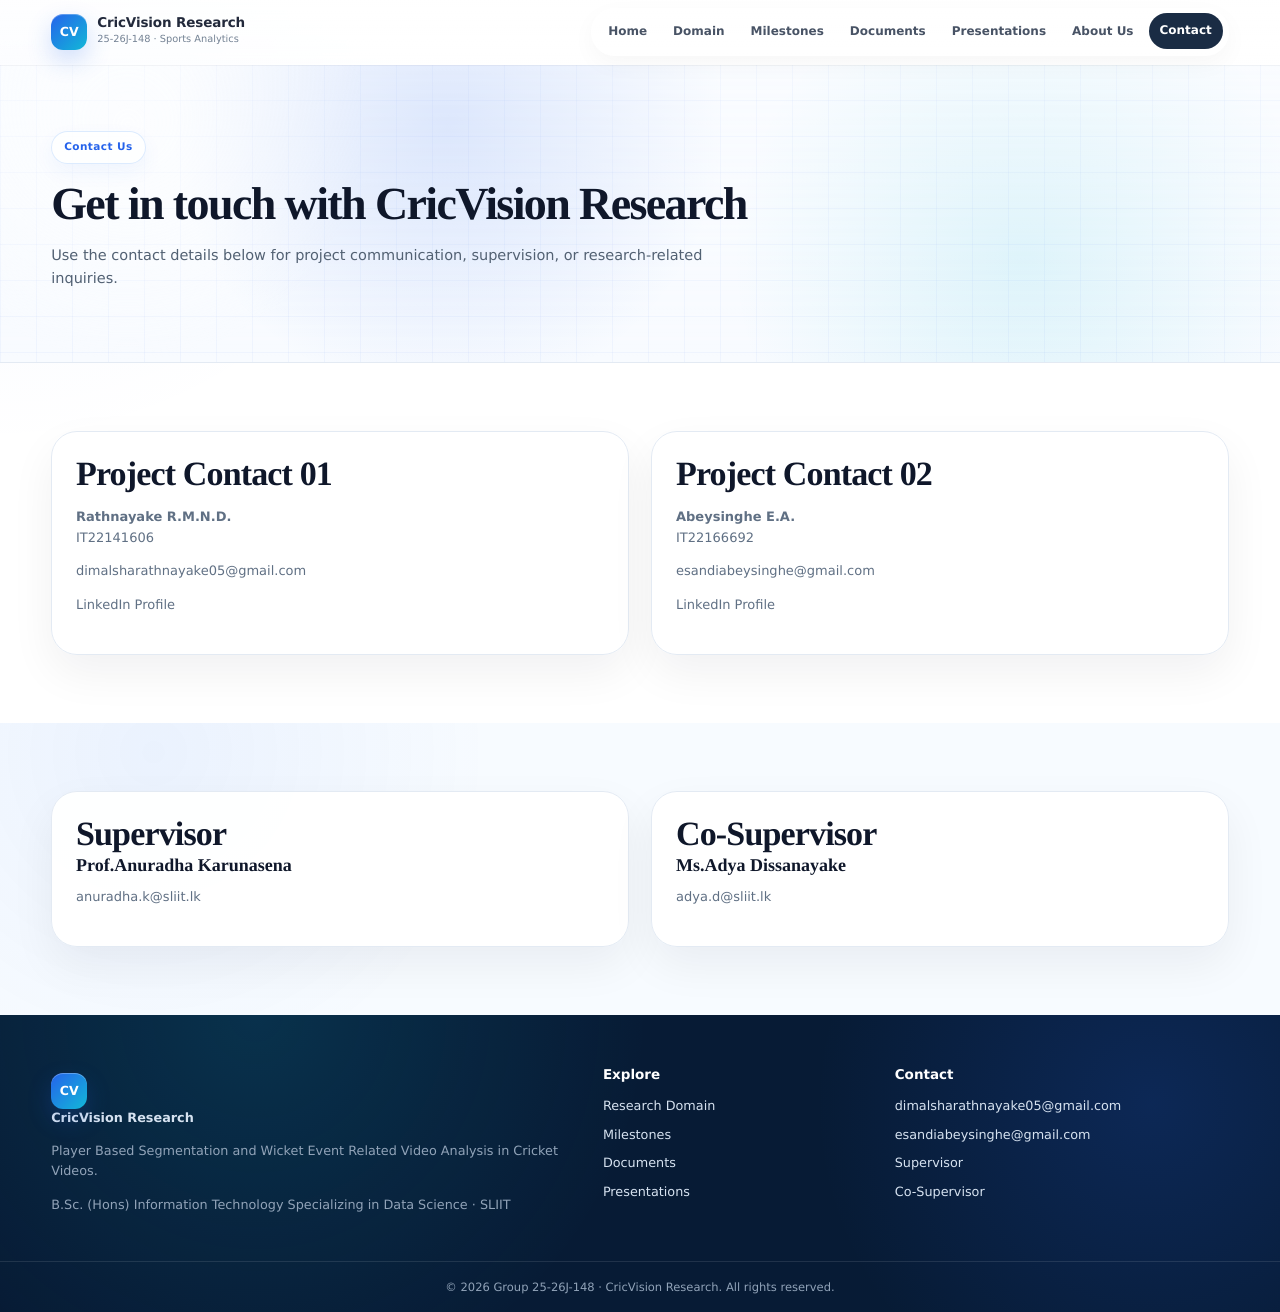
==== commit 62c346e0: "Update contact.html" ====
--- a/cricvision-research-website/contact.html
+++ b/cricvision-research-website/contact.html
@@ -89,13 +89,13 @@
       <div class="container two-col">
         <article class="content-card reveal">
           <h2>Supervisor</h2>
-          <h3>Anuradha Karunasena</h3>
+          <h3>Prof.Anuradha Karunasena</h3>
           <p><a href="mailto:anuradha.k@sliit.lk">anuradha.k@sliit.lk</a></p>
         </article>
 
         <article class="content-card reveal">
           <h2>Co-Supervisor</h2>
-          <h3>Adya Dissanayake</h3>
+          <h3>Ms.Adya Dissanayake</h3>
           <p><a href="mailto:adya.d@sliit.lk">adya.d@sliit.lk</a></p>
         </article>
       </div>
